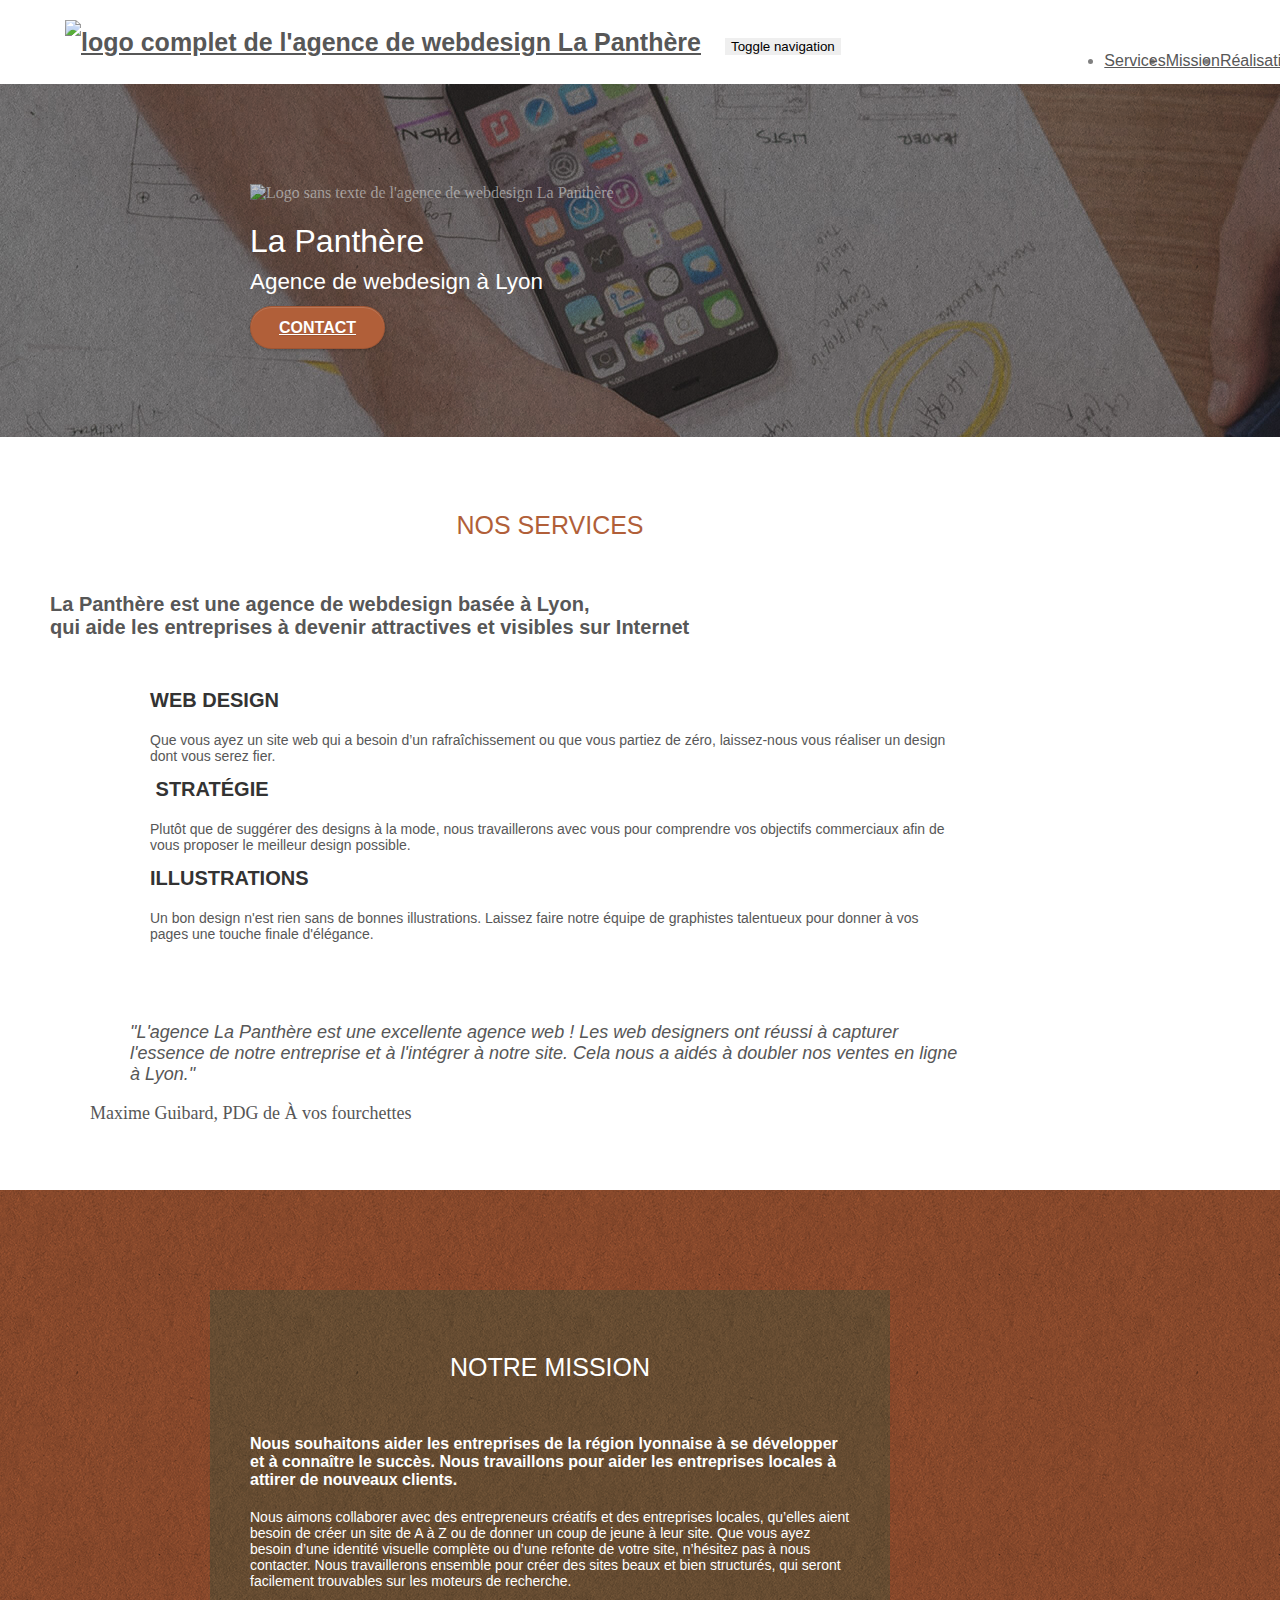
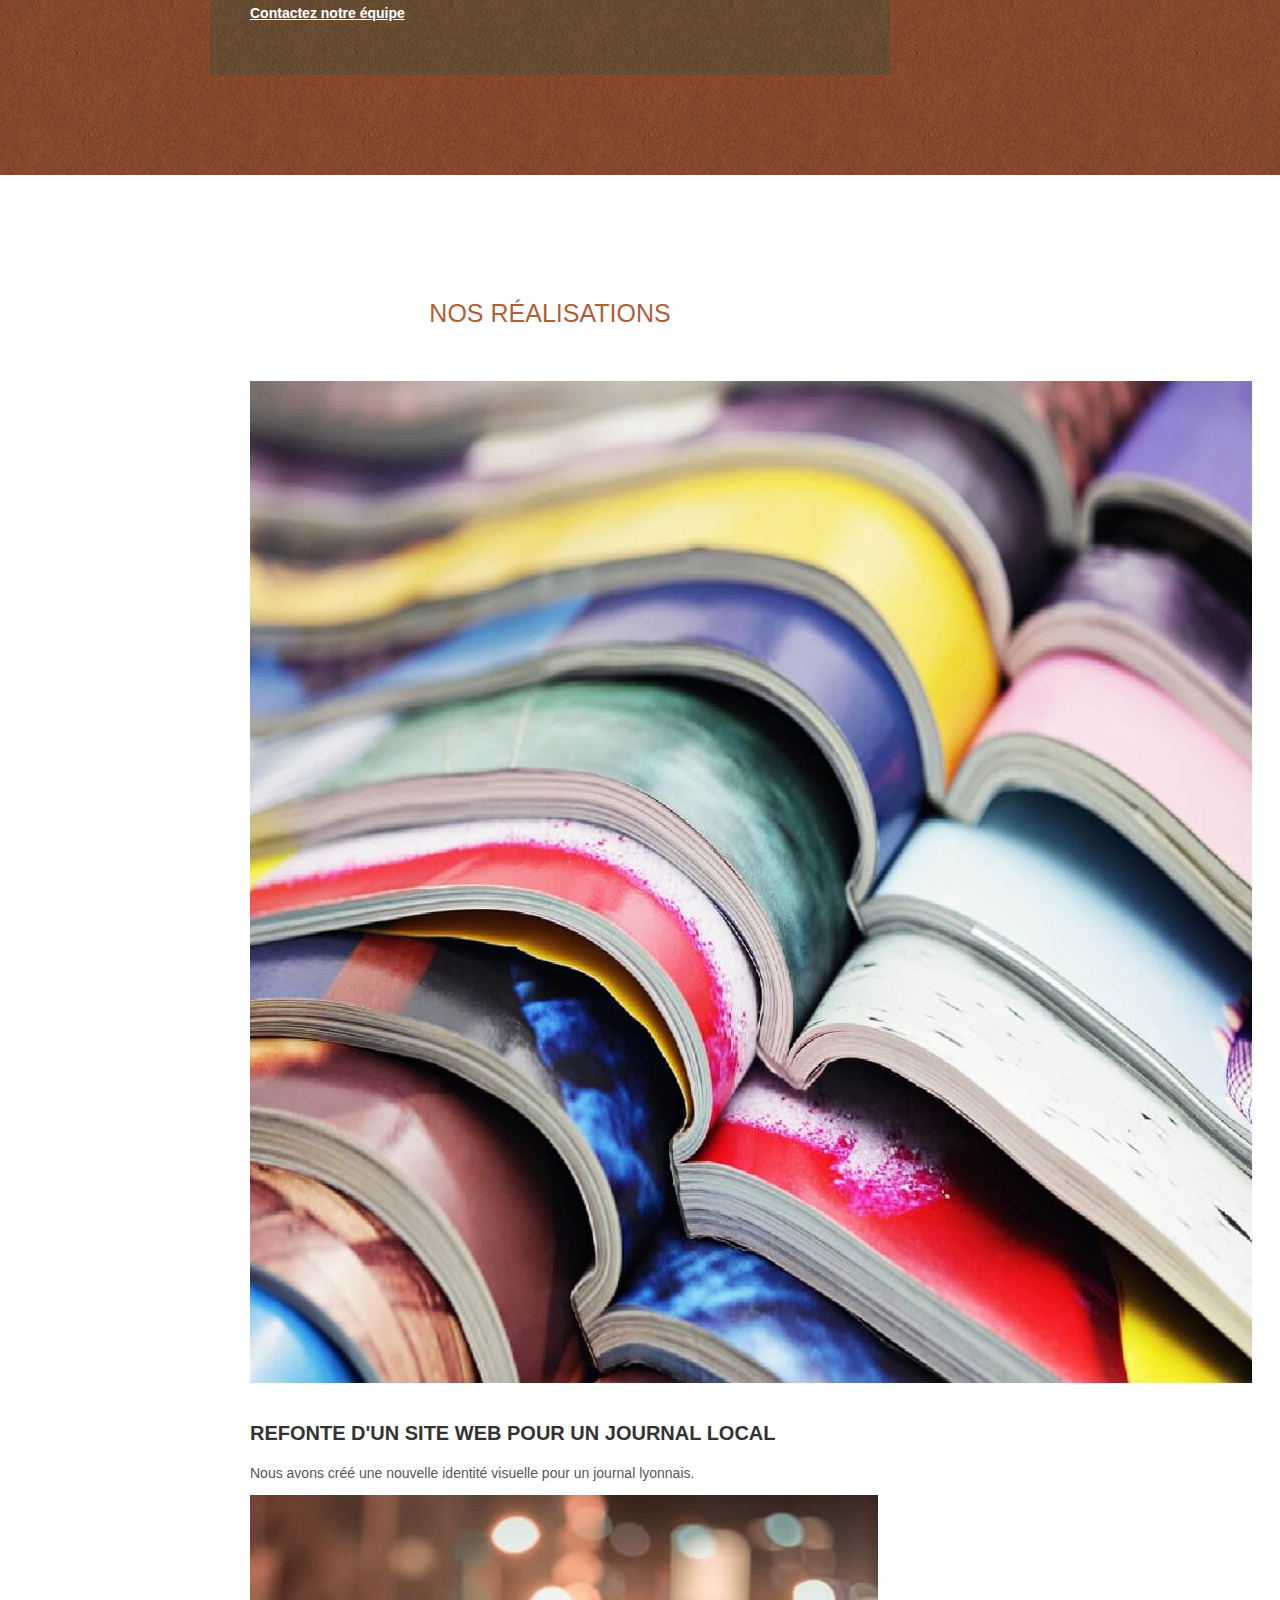
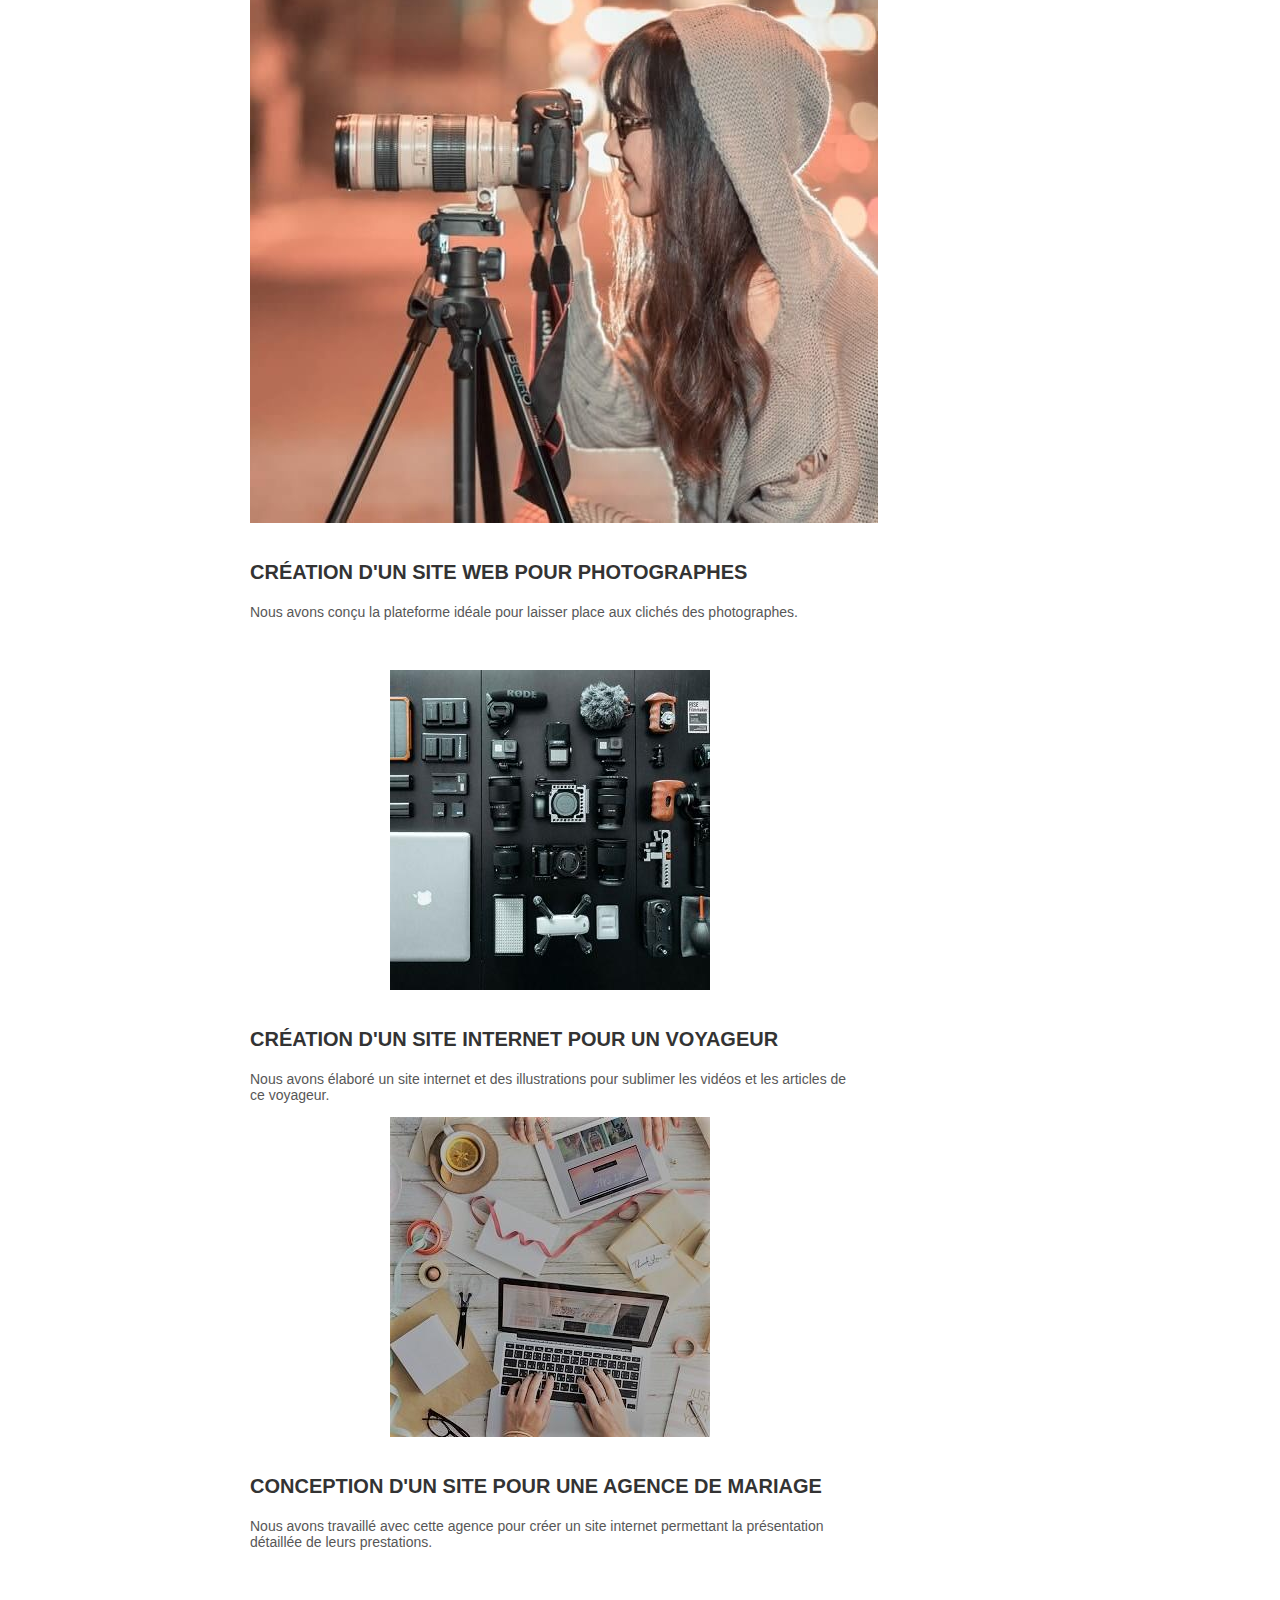
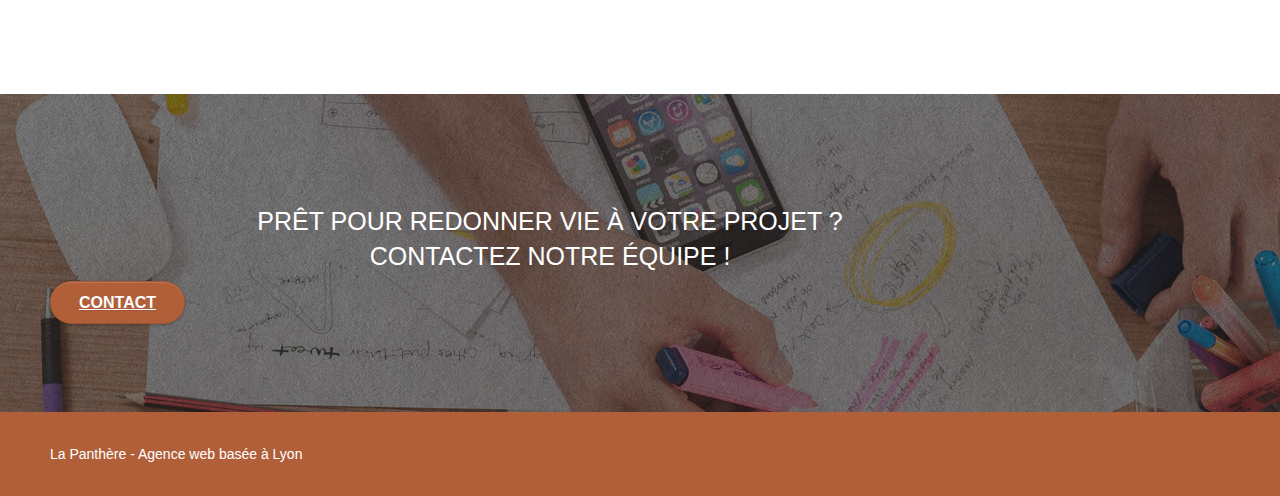
==== index.html @ 1a0bfda2 "Performances (img) + Accessibilité (nav, font-size, contraste, focus, form)" ====
<!doctype html>
<html lang="fr">
<head>
    <meta charset="utf-8">
    <meta name="description" content="La Panthère est une agence de webdesign basée à Lyon, qui aide les entreprises à devenir attractives et visibles sur Internet.">
    <meta name="viewport" content="width=device-width, initial-scale=1.0, viewport-fit=cover">
    <link rel="shortcut icon" type="image/png" href="favicon.jpg">
    
	<link rel="stylesheet" type="text/css" href="./css/bootstrap.css">
	<link rel="stylesheet" type="text/css" href="style.css">
	<link rel="stylesheet" type="text/css" href="./css/font-awesome.css">
	<link rel="stylesheet" type="text/css" href="./css/et-line.css">
	
    
	<script src="./js/jquery-2.1.0.js"></script>
	<script src="./js/bootstrap.js"></script>
	<script src="./js/blocs.js"></script>
	<script src="./js/jquery.touchSwipe.js" defer></script>
	<script src="./js/gmaps.js"></script>

    <title>La Panthère - Agence de webdesign à Lyon</title>

    
<!-- Analytics -->
 
<!-- Analytics END -->
    
</head>
<body>
<!-- Principal conteneur -->
<div class="page-container">
    
<!-- bloc-0 -->
<header class="header bloc bgc-white l-bloc" id="bloc-0" role="banner">
	<div class="container bloc-sm">
		<div class="navbar row">
			<div class="navbar-header">
				<a class="navbar-brand" href="index.html"><img src="img/agence-la-panthere-monochrome.svg" alt="logo complet de l'agence de webdesign La Panthère" height="40" /></a>
				<button id="nav-toggle" type="button" class="ui-navbar-toggle navbar-toggle" data-toggle="collapse" data-target=".navbar-1">
					<span class="sr-only">Toggle navigation</span><span class="icon-bar"></span><span class="icon-bar"></span><span class="icon-bar"></span>
				</button>
			</div>
			<nav class="collapse navbar-collapse navbar-1 special-dropdown-nav" role="navigation">
				<ul class="site-navigation nav navbar-nav">
					<li>
						<a href="#bloc-2-services">Services</a>
					</li>
					<li>
						<a href="#bloc-3-what-i-do">Mission</a>
					</li>
					<li>
						<a href="#bloc-4-portfolio">Réalisations</a>
					</li>
					<li>
						<a href="contact.html">Contact &gt;</a>
					</li>
				</ul>
			</nav>
		</div>
	</div>
</header>
<!-- bloc-0 END -->

<main class="main" role="main">

	<!-- bloc-1-presentation -->
	<section class="bloc bgc-dark-slate-blue bg-banniere d-bloc bg-t-edge bloc-bg-texture texture-paper b-parallax" id="bloc-1-hero" role="region">
		<div class="container bloc-lg">
			<div class="row tight-width-whitespace">
				<div class="col-sm-12">
					<img src="img/logo.png" class="center-block image-resize-mode" width="100" alt="Logo sans texte de l'agence de webdesign La Panthère" />
					<h1 class="text-center hero-bloc-text tc-white ">
						<span class="brand-name">La Panthère</span>
						<br>
						<span class="brand-description">Agence de webdesign à Lyon</span>
					</h1>
					<div class="text-center">
						<a href="contact.html" class="btn btn-lg btn-clean btn-rd cta-hero btn-atomic-tangerine" id="cta-hero">Contact</a>
					</div>
				</div>
			</div>
		</div>
	</section>
	<!-- bloc-1-presentation END -->
	
	<!-- bloc-2-services -->
	<section class="bloc bgc-white l-bloc" id="bloc-2-services" role="region">
		<div class="container bloc-md">
			<div class="row">
				<h2 class="home-h2">Nos services</h2>
				<p class="brand-services col-sm-12 text-center">
					La Panthère est une agence de webdesign basée à Lyon, <br>qui aide les entreprises à devenir attractives et visibles sur Internet
				</p>
			</div>
			<div class="row voffset-lg med-width-whitespace">
				<div class="col-sm-4">
					<div class="text-center">
						<span class="et-icon-browser sm-shadow icon-dark-slate-blue icons icon-lg"></span>
					</div>
					<h3 class="mg-md text-center">
						Web design
					</h3>
					<p class="text-center ">
						Que vous ayez un site web qui a besoin d&rsquo;un rafraîchissement ou que vous partiez de zéro, laissez-nous vous réaliser un design dont vous serez fier.
					</p>
				</div>
				<div class="col-sm-4">
					<div class="text-center">
						<span class="et-icon-presentation sm-shadow icon-dark-slate-blue icons icon-lg"></span>
					</div>
					<h3 class="mg-md text-center">
						&nbsp;Stratégie
					</h3>
					<p class="text-center ">
						Plutôt que de suggérer des designs à la mode, nous travaillerons avec vous pour comprendre vos objectifs commerciaux afin de vous proposer le meilleur design possible.<br>
					</p>
				</div>
				<div class="col-sm-4">
					<div class="text-center">
						<span class="et-icon-edit sm-shadow icon-dark-slate-blue icons icon-lg"></span>
					</div>
					<h3 class="mg-md text-center">
						Illustrations
					</h3>
					<p class="text-center ">
						Un bon design n'est rien sans de bonnes illustrations. Laissez faire notre équipe de graphistes talentueux pour donner à vos pages une touche finale d'élégance.
					</p>
				</div>
			</div>
			<div class="row voffset-lg voffset">
				<div class="col-xs-12 col-md-8 col-md-offset-2 text-center">
					<figure class="client-quote">
						<blockquote>
							<p class="text-left">"L'agence La Panthère est une excellente agence web ! Les web designers ont réussi à capturer l'essence de notre entreprise et à l'intégrer à notre site. Cela nous a aidés à doubler nos ventes en ligne à Lyon."</p>
						</blockquote>
						<figcaption class="text-right">Maxime Guibard, PDG de À vos fourchettes</figcaption>
					</figure>
				</div>
			</div>
		</div>
	</section>
	<!-- bloc-2-services END -->
	
	<!-- bloc-3-what-i-do -->
	<section class="bloc tc-white bgc-atomic-tangerine bg-presentation d-bloc bloc-bg-texture texture-paper b-parallax" id="bloc-3-what-i-do" role="region">
		<div class="container bloc-lg">
			<div class="row tight-width-whitespace black-background">
				<div class="col-sm-12">
					<h2 class="home-h2 home-h2--bg-dark">Notre mission</h2>
					<p class="mission-important mg-md text-center white">
						Nous souhaitons aider les entreprises de la région lyonnaise à se développer et à connaître le succès. Nous travaillons pour aider les entreprises locales à attirer de nouveaux clients.<br>
					</p>
					<p class="text-center white">
						Nous aimons collaborer avec des entrepreneurs créatifs et des entreprises locales, qu’elles aient besoin de créer un site de A à Z ou de donner un coup de jeune à leur site. Que vous ayez besoin d’une identité visuelle complète ou d’une refonte de votre site, n’hésitez pas à nous contacter. Nous travaillerons ensemble pour créer des sites beaux et bien structurés, qui seront facilement trouvables sur les moteurs de recherche. <br><br><a class="ltc-white bold-link" href="contact.html">Contactez notre équipe</a><br>
					</p>
				</div>
			</div>
		</div>
	</section>
	<!-- bloc-3-what-i-do END -->
	
	<!-- bloc-4-portfolio -->
	<section class="bloc bgc-white bg-lines-h2-bg bg-repeat l-bloc" id="bloc-4-portfolio" role="region">
		<div class="container bloc-lg">
			<div class="row">
				<h2 class="home-h2 col-sm-12 text-center">Nos réalisations
				</h2>
			</div>
			<div class="row tight-width-whitespace portfolio-row">
				<article class="col-sm-6">
					<a href="#" data-lightbox="img/1.jpg" data-gallery-id="gallery-1" data-caption="Refonte d'un site web pour un journal local" data-frame="snapshot-lb"><img src="img/1.jpg" alt="Refonte d'un site web pour un journal lyonnais" class="img-responsive portfolio-thumb" /></a>
					<h3 class="mg-md text-center">
						Refonte d'un site web pour un journal local
					</h3>
					<p class="text-center">
						Nous avons créé une nouvelle identité visuelle pour un journal lyonnais.
					</p>
				</article>
				<article class="col-sm-6">
					<a href="#" data-lightbox="img/2.jpg" data-gallery-id="gallery-1" data-caption="Création d'un site web pour photographes" data-frame="snapshot-lb"><img src="img/2.jpg" class="img-responsive portfolio-thumb" alt="Création d'un site web pour photographes" /></a>
					<h3 class="mg-md text-center">
						Création d'un site web pour photographes
					</h3>
					<p class="text-center">
						Nous avons conçu la plateforme idéale pour laisser place aux clichés des photographes.
					</p>
				</article>
			</div>
			<div class="row tight-width-whitespace portfolio-row">
				<article class="col-sm-6">
					<a href="#" data-lightbox="img/3.jpg" data-gallery-id="gallery-1" data-caption="Création d'un site internet pour un voyageur" data-frame="snapshot-lb"><img src="img/3.jpg" class="img-responsive portfolio-thumb" alt="Création d'un site internet pour un voyageur"/></a>
					<h3 class="mg-md text-center">
						Création d'un site internet pour un voyageur
					</h3>
					<p class="text-center">
						Nous avons élaboré un site internet et des illustrations pour sublimer les vidéos et les articles de ce voyageur.
					</p>
				</article>
				<article class="col-sm-6">
					<a href="#" data-lightbox="img/4.jpg" data-gallery-id="gallery-1" data-caption="Conception d'un site pour une agence de mariage" data-frame="snapshot-lb"><img src="img/4.jpg" class="img-responsive portfolio-thumb" alt="Conception d'un site pour une agence de mariage" /></a>
					<h3 class="mg-md text-center">
						Conception d'un site pour une agence de mariage
					</h3>
					<p class="text-center">
						Nous avons travaillé avec cette agence pour créer un site internet permettant la présentation détaillée de leurs prestations.
					</p>
				</article>
			</div>
		</div>
	</section>
	<!-- bloc-4-portfolio END -->
	
	<!-- bloc-5-cta -->
	<section class="bloc bgc-dark-slate-blue bg-banniere d-bloc bloc-bg-texture texture-paper" id="bloc-5-cta" role="region">
		<div class="container bloc-lg">
			<div class="row">
				<h2 class="home-h2 home-h2--bg-dark mg-md text-center">
					Prêt pour redonner vie à votre projet ?<br>Contactez notre équipe !
				</h2>
				<div class="col-sm-12 text-center">
					<a href="contact.html" class="btn btn-atomic-tangerine btn-clean btn-rd btn-lg cta-hero">Contact</a>
				</div>
			</div>
		</div>
	</section>
	<!-- bloc-5-cta END -->

</main>

<!-- ScrollToTop Button -->
<a class="bloc-button btn btn-d scrollToTop" onclick="scrollToTarget('1')"><span class="fa fa-chevron-up"></span></a>
<!-- ScrollToTop Button END-->

<!-- Footer - bloc-8 -->
<footer class="footer bloc bgc-atomic-tangerine d-bloc" id="bloc-8" role="contentinfo">
	<div class="container bloc-sm">
		<div class="row">
			<div class="col-sm-12">
				<p class="text-center white">
					La Panthère - Agence web basée à Lyon<br>
				</p>
				<div class="row row-no-gutters social">
					<div class="col-sm-3">
						<div class="text-center">
							<a class="social" href="index.html"><span class="fa fa-twitter icon-md"></span></a>
						</div>
					</div>
					<div class="col-sm-3">
						<div class="text-center">
							<a class="social" href="index.html"><span class="fa fa-facebook icon-md"></span></a>
						</div>
					</div>
					<div class="col-sm-3">
						<div class="text-center">
							<a class="social" href="index.html"><span class="fa fa-dribbble icon-md"></span></a>
						</div>
					</div>
					<div class="col-sm-3">
						<div class="text-center">
							<a class="social" href="index.html"><span class="fa fa-instagram icon-md"></span></a>
						</div>
					</div>
				</div>
			</div>
		</div>
	</div>
</footer>
<!-- Footer - bloc-8 END -->

</div>
<!-- Principal conteneur END -->
    

</body>
</html>
---- style.css ----
:root {
    --color-primary: #B15F39;
    --color-primary-lightest: #e7c7b8;
}

html {
    scroll-behavior: smooth;
}

body {
    margin: 0;
    padding: 0;
    background: #FFF;
    overflow-x: hidden;
    -webkit-font-smoothing: antialiased;
    -moz-osx-font-smoothing: grayscale;
}

h1,
h2,
h3,
h4,
h5,
h6,
p,
label,
.btn,
a {
    font-family: "helvetica";
    font-weight: 400;
    color: #575757!important;
    position: relative;
}

.h1 {
    font-size: 30px;
    font-family: "Open Sans";
    color: #333333!important;
    text-align: center;
}

.brand-name,
.brand-description {
    color: white;
}

.brand-description {
    font-size: 70%;
}

.brand-services {
    margin-bottom: 50px;
    font-size: 20px;
    font-weight: 700;
}

.contact-h1 {
    margin-bottom: 30px;
}

h2 {
    font-size: 25px;
    line-height: 1.4em;
}

.home-h2 {
    position: relative;
    margin-bottom: 50px;
    padding-left: 20px;
    padding-right: 20px;
    text-align: center;
    text-transform: uppercase;
    color: var(--color-primary) !important;
}

.home-h2--bg-dark {
    color: #ffffff !important;
}

h3 {
    font-size: 20px;
    text-transform: uppercase;
    font-weight: 700;
    color: #333333!important;
}

h4 {
    color: #333333!important;
}

p {
    font-size: 14px;
}

.client-quote blockquote {
    border-left-color: var(--color-primary);
    margin-bottom: 10px;
    font-style: italic;
}

.client-quote p,
.client-quote figcaption {
    font-size: 18px;
}

.client-quote figcaption {
    color: #575757;
}

.mission-important {
    font-weight: 700;
    font-size: 16px;
}

.contact-invite {
    font-size: 18px;
}

a,
button {
    transition: all .3s ease-in-out;
}

a:hover {
    text-decoration: none;
    cursor: pointer;
}

#page-loading-blocs-notifaction {
    position: fixed;
    top: 0;
    bottom: 0;
    width: 100%;
    z-index: 100000;
    background: #FFFFFF url("img/pageload-spinner.gif") no-repeat center center;
}

.bloc {
    width: 100%;
    clear: both;
    background: 50% 50% no-repeat;
    padding: 0 50px;
    -webkit-background-size: cover;
    -moz-background-size: cover;
    -o-background-size: cover;
    background-size: cover;
    position: relative;
}

.bloc .container {
    padding-left: 0;
    padding-right: 0;
}

.bloc-lg {
    padding: 100px 50px;
}

.bloc-md {
    padding: 50px;
}

.bloc-sm {
    padding: 20px 50px;
}

.bg-center,
.bg-l-edge,
.bg-r-edge,
.bg-t-edge,
.bg-b-edge,
.bg-tl-edge,
.bg-bl-edge,
.bg-tr-edge,
.bg-br-edge,
.bg-repeat {
    -webkit-background-size: auto!important;
    -moz-background-size: auto!important;
    -o-background-size: auto!important;
    background-size: auto!important;
}

.bg-repeat {
    background: repeat;
}

.bg-t-edge {
    background: top no-repeat;
}

.bloc-bg-texture::before {
    content: "";
    background-size: 2px 2px;
    position: absolute;
    top: 0;
    bottom: 0;
    left: 0;
    right: 0;
}

.texture-paper::before {
    background: url("img/texture-paper.png");
    background-size: 280px 280px;
}

.b-parallax {
    background-attachment: fixed;
}

.d-bloc {
    color: rgba(255, 255, 255, .7);
}

.d-bloc button:hover {
    color: rgba(255, 255, 255, .9);
}

.d-bloc .icon-round,
.d-bloc .icon-square,
.d-bloc .icon-rounded,
.d-bloc .icon-semi-rounded-a,
.d-bloc .icon-semi-rounded-b {
    border-color: rgba(255, 255, 255, .9);
}

.d-bloc .divider-h span {
    border-color: rgba(255, 255, 255, .2);
}

.d-bloc .a-btn,
.d-bloc .navbar a,
.d-bloc .navbar-brand,
.d-bloc a .icon-sm,
.d-bloc a .icon-md,
.d-bloc a .icon-lg,
.d-bloc a .icon-xl,
.d-bloc h1 a,
.d-bloc h2 a,
.d-bloc h3 a,
.d-bloc h4 a,
.d-bloc h5 a,
.d-bloc h6 a,
.d-bloc p a {
    color: rgba(255, 255, 255, .6);
}

.d-bloc .a-btn:hover,
.d-bloc .navbar a:hover,
.d-bloc .navbar-brand:hover,
.d-bloc a:hover .icon-sm,
.d-bloc a:hover .icon-md,
.d-bloc a:hover .icon-lg,
.d-bloc a:hover .icon-xl,
.d-bloc h1 a:hover,
.d-bloc h2 a:hover,
.d-bloc h3 a:hover,
.d-bloc h4 a:hover,
.d-bloc h5 a:hover,
.d-bloc h6 a:hover,
.d-bloc p a:hover {
    color: rgba(255, 255, 255, 1);
}

.d-bloc .navbar-toggle .icon-bar {
    background: rgba(255, 255, 255, 1);
}

.d-bloc .btn-wire,
.d-bloc .btn-wire:hover {
    color: rgba(255, 255, 255, 1);
    border-color: rgba(255, 255, 255, 1);
}

.d-bloc .panel {
    color: rgba(0, 0, 0, .5);
}

.d-bloc .panel button:hover {
    color: rgba(0, 0, 0, .7);
}

.d-bloc .panel icon {
    border-color: rgba(0, 0, 0, .7);
}

.d-bloc .panel .divider-h span {
    border-color: rgba(0, 0, 0, .1);
}

.d-bloc .panel .a-btn {
    color: rgba(0, 0, 0, .6);
}

.d-bloc .panel .a-btn:hover {
    color: rgba(0, 0, 0, 1);
}

.d-bloc .panel .btn-wire,
.d-bloc .panel .btn-wire:hover {
    color: rgba(0, 0, 0, .7);
    border-color: rgba(0, 0, 0, .3);
}

.d-bloc .panel,
.l-bloc {
    color: rgba(0, 0, 0, .5);
}

.d-bloc .panel button:hover,
.l-bloc button:hover {
    color: rgba(0, 0, 0, .7);
}

.l-bloc .icon-round,
.l-bloc .icon-square,
.l-bloc .icon-rounded,
.l-bloc .icon-semi-rounded-a,
.l-bloc .icon-semi-rounded-b {
    border-color: rgba(0, 0, 0, .7);
}

.d-bloc .panel .divider-h span,
.l-bloc .divider-h span {
    border-color: rgba(0, 0, 0, .1);
}

.d-bloc .panel .a-btn,
.l-bloc .a-btn,
.l-bloc .navbar a,
.l-bloc .navbar-brand,
.l-bloc a .icon-sm,
.l-bloc a .icon-md,
.l-bloc a .icon-lg,
.l-bloc a .icon-xl,
.l-bloc h1 a,
.l-bloc h2 a,
.l-bloc h3 a,
.l-bloc h4 a,
.l-bloc h5 a,
.l-bloc h6 a,
.l-bloc p a {
    color: rgba(0, 0, 0, .6);
}

.d-bloc .panel .a-btn:hover,
.l-bloc .a-btn:hover,
.l-bloc .navbar a:hover,
.l-bloc .navbar-brand:hover,
.l-bloc a:hover .icon-sm,
.l-bloc a:hover .icon-md,
.l-bloc a:hover .icon-lg,
.l-bloc a:hover .icon-xl,
.l-bloc h1 a:hover,
.l-bloc h2 a:hover,
.l-bloc h3 a:hover,
.l-bloc h4 a:hover,
.l-bloc h5 a:hover,
.l-bloc h6 a:hover,
.l-bloc p a:hover {
    color: rgba(0, 0, 0, 1);
}

.l-bloc .navbar-toggle .icon-bar {
    color: rgba(0, 0, 0, .6);
}

.d-bloc .panel .btn-wire,
.d-bloc .panel .btn-wire:hover,
.l-bloc .btn-wire,
.l-bloc .btn-wire:hover {
    color: rgba(0, 0, 0, .7);
    border-color: rgba(0, 0, 0, .3);
}

.voffset {
    margin-top: 30px;
}

.voffset-lg {
    margin-top: 80px;
}

.row-no-gutters {
    margin-right: 0;
    margin-left: 0;
}

.row.row-no-gutters > [class^="col-"],
.row.row-no-gutters > [class*=" col-"] {
    padding-right: 0;
    padding-left: 0;
}

#bloc-1-hero h1 {
    font-size: 32px;
}

/************************* NAVIGATION ************************/

.navbar {
    margin-bottom: 0;
    z-index: 1;
}

.navbar-brand {
    height: auto;
    padding: 3px 15px;
    font-size: 25px;
    font-weight: normal;
    font-weight: 600;
    line-height: 44px;
}

.navbar-brand img {
    max-height: 200px;
    margin: 0 5px 0 0;
    display: inline;
}

.navbar-brand img[src$=svg] {
    min-width: 100px;
}

.nav-center .navbar-brand img {
    margin: 0;
}

.navbar .nav {
    padding-top: 2px;
    margin-right: -16px;
    float: right;
    z-index: 1;
}

.nav > li {
    float: left;
    margin-top: 4px;
    font-size: 16px;
}

.navbar-nav .open .dropdown-menu > li > a {
    text-align: inherit;
}

.nav > li a:hover,
.nav > li a:focus {
    background: var(--color-primary-lightest);
}

.navbar-toggle {
    margin: 10px 10px 0 0;
    border: 0px;
}

.navbar-toggle:hover {
    background: transparent!important;
}

.navbar-toggle .icon-bar {
    background-color: rgba(0, 0, 0, .5);
    width: 26px;
}

.nav-invert .navbar .nav {
    float: left;
}

.nav-invert .navbar-header,
.nav-invert .navbar-brand {
    float: right;
    position: relative;
    z-index: 2;
}

@media (min-width: 768px) {
    .site-navigation {
        position: absolute;
        top: 50%;
        right: 20px;
        transform: translate(0, -50%);
        -webkit-transform: translateY(-50%);
    }
    .nav > li .dropdown-menu a,
    .nav > li .dropdown-menu a:hover {
        color: #484848;
    }
    .nav-invert .site-navigation {
        left: 0;
        right: 0;
    }
    .nav-center {
        text-align: center;
    }
    .nav-center .navbar-header {
        width: 100%;
    }
    .nav-center .navbar-header,
    .nav-center .navbar-brand,
    .nav-center .nav > li {
        float: none;
        display: inline-block;
    }
    .nav-center .site-navigation {
        position: relative;
        width: 100%;
        right: 0;
        margin-right: 0px;
        margin-top: 20px;
    }
    .nav-center.mini-nav .navbar-toggle {
        float: none;
        margin: 10px auto 0;
    }
}

.nav > li > .dropdown a {
    background: none!important;
    display: block;
    padding: 14px 15px;
}

nav .caret {
    margin: 0 5px;
}

.dropdown-menu .dropdown-menu {
    top: -8px;
    left: 100%;
}

.dropdown-menu .dropmenu-flow-right {
    top: 100%;
    left: 0;
    margin-left: -1px;
    border-top-left-radius: 0;
    border-top-right-radius: 0;
}

.dropdown-menu .dropdown span {
    border: 4px solid black;
    border-top-color: transparent;
    border-right-color: transparent;
    border-bottom-color: transparent;
    margin: 6px -5px 0 0!important;
    float: right;
}

/*-------------- (end NAVIGATION) -----------------*/

.mg-md {
    margin-top: 10px;
    margin-bottom: 20px;
}

.mg-lg {
    margin-top: 10px;
    margin-bottom: 40px;
}

.btn {
    margin: 0 5px 5px 0;
}

.btn.pull-right {
    margin: 0 0 5px 5px;
}

.btn-d,
.btn-d:hover,
.btn-d:focus {
    color: #FFF;
    background: rgba(0, 0, 0, .3);
}

button {
    outline: none!important;
}

.btn-rd {
    border-radius: 40px;
}

.btn-clean {
    border: 1px solid rgba(0, 0, 0, .08);
    border-bottom-color: rgba(0, 0, 0, .1);
    text-shadow: 0 1px 0 rgba(0, 0, 1, .1);
    box-shadow: 0 1px 3px rgba(0, 0, 1, .25), inset 0 1px 0 0 rgba(255, 255, 255, .15);
}

.icon-md {
    font-size: 30px!important;
}

.icon-lg {
    font-size: 60px!important;
}

.sm-shadow {
    text-shadow: 0 1px 2px rgba(0, 0, 0, .3);
}

.panel-sq,
.panel-sq .panel-heading,
.panel-sq .panel-footer {
    border-radius: 0;
}

.panel-rd {
    border-radius: 30px;
}

.panel-rd .panel-heading {
    border-radius: 29px 29px 0 0;
}

.panel-rd .panel-footer {
    border-radius: 0 0 29px 29px;
}

.form-control {
    border-color: rgba(0, 0, 0, .1);
    box-shadow: none;
}

/*********************** SCROLL TO TOP ************************/

.scrollToTop {
    width: 40px;
    height: 40px;
    position: fixed;
    bottom: 20px;
    right: 20px;
    opacity: 0;
    z-index: 500;
    transition: all .3s ease-in-out;
}

.scrollToTop span {
    margin-top: 6px;
}

.showScrollTop {
    font-size: 14px;
    opacity: 1;
}

/*************************** LIGHTBOX ************************/

a[data-lightbox] {
    position: relative;
    display: block;
    text-align: center;
}

a[data-lightbox]:hover::before {
    content: "+";
    font-family: "HelveticaNeue-Light", "Helvetica Neue Light", "Helvetica Neue", Helvetica, Arial;
    font-size: 32px;
    width: 50px;
    height: 50px;
    margin-left: -25px;
    border-radius: 50%;
    background: rgba(0, 0, 0, .6);
    color: #FFF;
    font-weight: 100;
    z-index: 1;
    position: absolute;
    top: 50%;
    transform: translateY(-50%);
    -webkit-transform: translateY(-50%);
}

a[data-lightbox]:hover img {
    opacity: 0.6;
    -webkit-animation-fill-mode: none;
    animation-fill-mode: none;
}

#lightbox-modal {
    display: flex;
    align-items: center;
}

#lightbox-modal .modal-dialog {
    width: 90%;
    max-width: 900px;
    margin: 0 auto 0;
}

#lightbox-modal .modal-dialog img {
    max-height: 90vh;
    margin: 0 auto;
}

.lightbox-caption {
    padding: 20px;
    color: #FFF;
    background: rgba(0, 0, 0, .5);
    position: absolute;
    left: 15px;
    right: 15px;
    bottom: 5px;
}

.close-lightbox {
    color: #FFF;
    font-size: 30px;
    position: absolute;
    top: 20px;
    right: 20px;
    z-index: 20;
    background: rgba(0, 0, 0, .5);
    border: none;
    line-height: 30px;
    padding: 0 9px 5px;
    opacity: 0.3;
}

.close-lightbox:hover,
.next-lightbox:hover,
.prev-lightbox:hover {
    opacity: 1.0;
    color: #FFF;
}

.next-lightbox,
.prev-lightbox {
    font-size: 20px;
    color: rgba(255, 255, 255, .9);
    background: rgba(0, 0, 0, .5);
    transition: all .2s ease-in-out;
    position: absolute;
    top: 45%;
    z-index: 1;
    opacity: 0.4;
}

.next-lightbox {
    padding: 6px 8px 1px 13px;
    right: 25px;
}

.prev-lightbox {
    padding: 6px 13px 1px 10px;
    left: 25px;
}

.snapshot-lb .modal-body {
    padding-bottom: 45px;
}

.snapshot-lb .lightbox-caption {
    padding: 0;
    color: rgba(0, 0, 0, .5);
    background: none;
}

/*------------- end LIGHTBOX ----------------*/

.container {
    max-width: 1000px;
}

.hero-bloc-text {
    font-size: 38px;
}

.hero-bloc-text-sub {
    font-size: 36px;
}

.statement-bloc-text {
    line-height: 26px;
    font-style: italic;
    font-size: 20px;
    text-align: center;
    font-weight: lighter;
    max-width: 520px;
    margin: auto auto auto auto;
}

.tight-width-whitespace {
    max-width: 600px;
    margin: auto auto auto auto;
}

.cta-hero {
    margin-top: 22px;
    color: #FFFFFF!important;
    text-transform: uppercase;
    padding: 12px 28px 12px 28px;
    font-size: 16px;
    font-weight: 700;
}

.social {
    max-width: 400px;
    margin: auto auto auto auto;
}

.med-width-whitespace {
    max-width: 800px;
    margin: auto auto auto auto;
    box-shadow: 0px 0px 0px #000000;
}

.icons {
    margin-bottom: 14px;
    margin-top: 24px;
}

.white {
    color: #FFFFFF!important;
}

.portfolio-thumb {
    margin-bottom: 24px;
}

.portfolio-row {
    margin-bottom: 44px;
    margin-top: 50px;
}

.avatar {
    box-shadow: 0px 4px 9px rgba(0, 0, 0, 0.3);
}

.black-background {
    background-color: rgba(116, 103, 69, 0.7);
    padding: 40px 40px 40px 40px;
}

.bold-link {
    font-weight: 900;
    text-decoration: underline!important;
}

.bgc-white {
    background-color: #FFFFFF;
}

.bgc-dark-slate-blue {
    background-color: #364577;
}

.bgc-atomic-tangerine {
    background-color: var(--color-primary);
}

.tc-white {
    color: var(--color-primary)!important;
}

.btn-atomic-tangerine {
    background: var(--color-primary);
    color: #FFFFFF!important;
}

.btn-atomic-tangerine:hover {
    background: #c27956!important;
    color: #FFFFFF!important;
}

.ltc-white {
    color: #FFFFFF!important;
}

.ltc-white:hover {
    color: #cccccc!important;
}

.ltc-atomic-tangerine {
    color: var(--color-primary)!important;
}

.ltc-atomic-tangerine:hover {
    color: #c27956!important;
}

.icon-dark-slate-blue {
    color: #364577!important;
    border-color: #364577!important;
}

.bg-dots-bg {
    background-image: url("img/dots-bg.png");
}

.bg-lines-h2-bg {
    background-image: url("img/lines-h2-bg.png");
}

.bg-banniere {
    background-image: url("img/agence-la-panthere.jpg");
}

.bg-presentation {
    background-image: url("img/image-de-presentation.jpg");
}

@media (max-width: 1024px) {
    .bloc {
        padding-left: 20px;
        padding-right: 20px;
    }
    .bloc.full-width-bloc,
    .bloc-tile-2.full-width-bloc .container,
    .bloc-tile-3.full-width-bloc .container,
    .bloc-tile-4.full-width-bloc .container {
        padding-left: 0;
        padding-right: 0;
    }
}

@media (max-width: 992px) and (min-width: 768px) {
    .navbar .nav {
        max-width: 80%
    }
    .nav-center.navbar .nav {
        max-width: 100%
    }
}

@media only screen and (min-device-width: 768px) and (max-device-width: 1024px) and (orientation: landscape) {
    .b-parallax {
        background-attachment: scroll;
    }
}

@media only screen and (min-device-width: 1024px) and (max-device-width: 1366px) and (-webkit-min-device-pixel-ratio: 1.5) {
    .b-parallax {
        background-attachment: scroll;
    }
}

@media (max-width: 991px) {
    .container {
        width: 100%;
    }
    .b-parallax {
        background-attachment: scroll;
    }
    .page-container,
    #hero-bloc {
        overflow-x: hidden;
        position: relative;
    }
    .bloc {
        padding-left: constant(safe-area-inset-left);
        padding-right: constant(safe-area-inset-right);
    }
    .bloc-group,
    .bloc-group .bloc {
        display: block;
        width: 100%;
    }
    .bloc-fill-screen .fill-bloc-top-edge,
    .bloc-fill-screen .fill-bloc-bottom-edge {
        padding: 0 20px;
        padding-left: constant(safe-area-inset-left);
        padding-right: constant(safe-area-inset-right);
    }
}

@media (max-width: 767px) {
    .page-container {
        overflow-x: hidden;
        position: relative;
    }
    h1,
    h2,
    h3,
    h4,
    h5,
    h6,
    p,
    #disqus_thread {
        padding-left: 10px!important;
        padding-right: 10px!important;
    }
    .b-parallax {
        background-attachment: scroll;
    }
    .navbar .nav {
        padding-top: 0;
        border-top: 1px solid rgba(0, 0, 0, .2);
        float: none!important;
    }
    .navbar.row {
        margin-left: 0;
        margin-right: 0;
    }
    .site-navigation {
        position: inherit;
        transform: none;
        -webkit-transform: none;
        -ms-transform: none;
    }
    .nav > li {
        margin-top: 0;
        border-bottom: 1px solid rgba(0, 0, 0, .1);
        background: rgba(0, 0, 0, .05);
        text-align: left;
        padding-left: 15px;
        width: 100%;
    }
    .nav > li:hover {
        background: rgba(0, 0, 0, .08);
    }
    .dropdown .dropdown a .caret {
        float: none;
        margin: 5px 0 0 10px!important;
        border: 4px solid black;
        border-bottom-color: transparent;
        border-right-color: transparent;
        border-left-color: transparent;
    }
    #hero-bloc .navbar .nav {
        background: rgba(0, 0, 0, .8);
    }
    #hero-bloc .navbar .nav a {
        color: rgba(255, 255, 255, .6);
    }
    .hero {
        padding: 50px 0;
    }
    .hero-nav {
        left: -1px;
        right: -1px;
    }
    .navbar-collapse {
        padding: 0;
        overflow-x: hidden;
        -webkit-box-shadow: none;
        box-shadow: none;
    }
    .navbar-brand img {
        max-height: 40px;
        width: auto;
    }
    .nav-invert .navbar-header {
        float: none;
        width: 100%;
    }
    .nav-invert .navbar-toggle {
        float: left;
        margin-left: 10px;
    }
    .bloc {
        padding-left: 0;
        padding-right: 0;
    }
    .bloc-xxl,
    .bloc-xl,
    .bloc-lg {
        padding: 40px 0;
    }
    .bloc-sm,
    .bloc-md {
        padding-left: 0;
        padding-right: 0;
    }
    .bloc-tile-2 .container,
    .bloc-tile-3 .container,
    .bloc-tile-4 .container,
    .bloc-fill-screen .fill-bloc-top-edge,
    .bloc-fill-screen .fill-bloc-bottom-edge {
        padding-left: 0;
        padding-right: 0;
    }
    .a-block {
        padding: 0 10px;
    }
    .btn-dwn {
        display: none;
    }
    .voffset {
        margin-top: 5px;
    }
    .voffset-md {
        margin-top: 20px;
    }
    .voffset-lg {
        margin-top: 30px;
    }
    form {
        padding: 5px;
    }
    .close-lightbox {
        display: inline-block;
    }
    .blocsapp-device-iphone5 {
        background-size: 216px 425px;
        padding-top: 60px;
        width: 216px;
        height: 425px;
    }
    .blocsapp-device-iphone5 img {
        width: 180px;
        height: 320px;
    }
}

@media (max-width: 400px) {
    .bloc {
        padding-left: 0;
        padding-right: 0;
    }
}

@media (max-width: 767px) {
    .bloc-mob-center-text {
        text-align: center;
    }
}
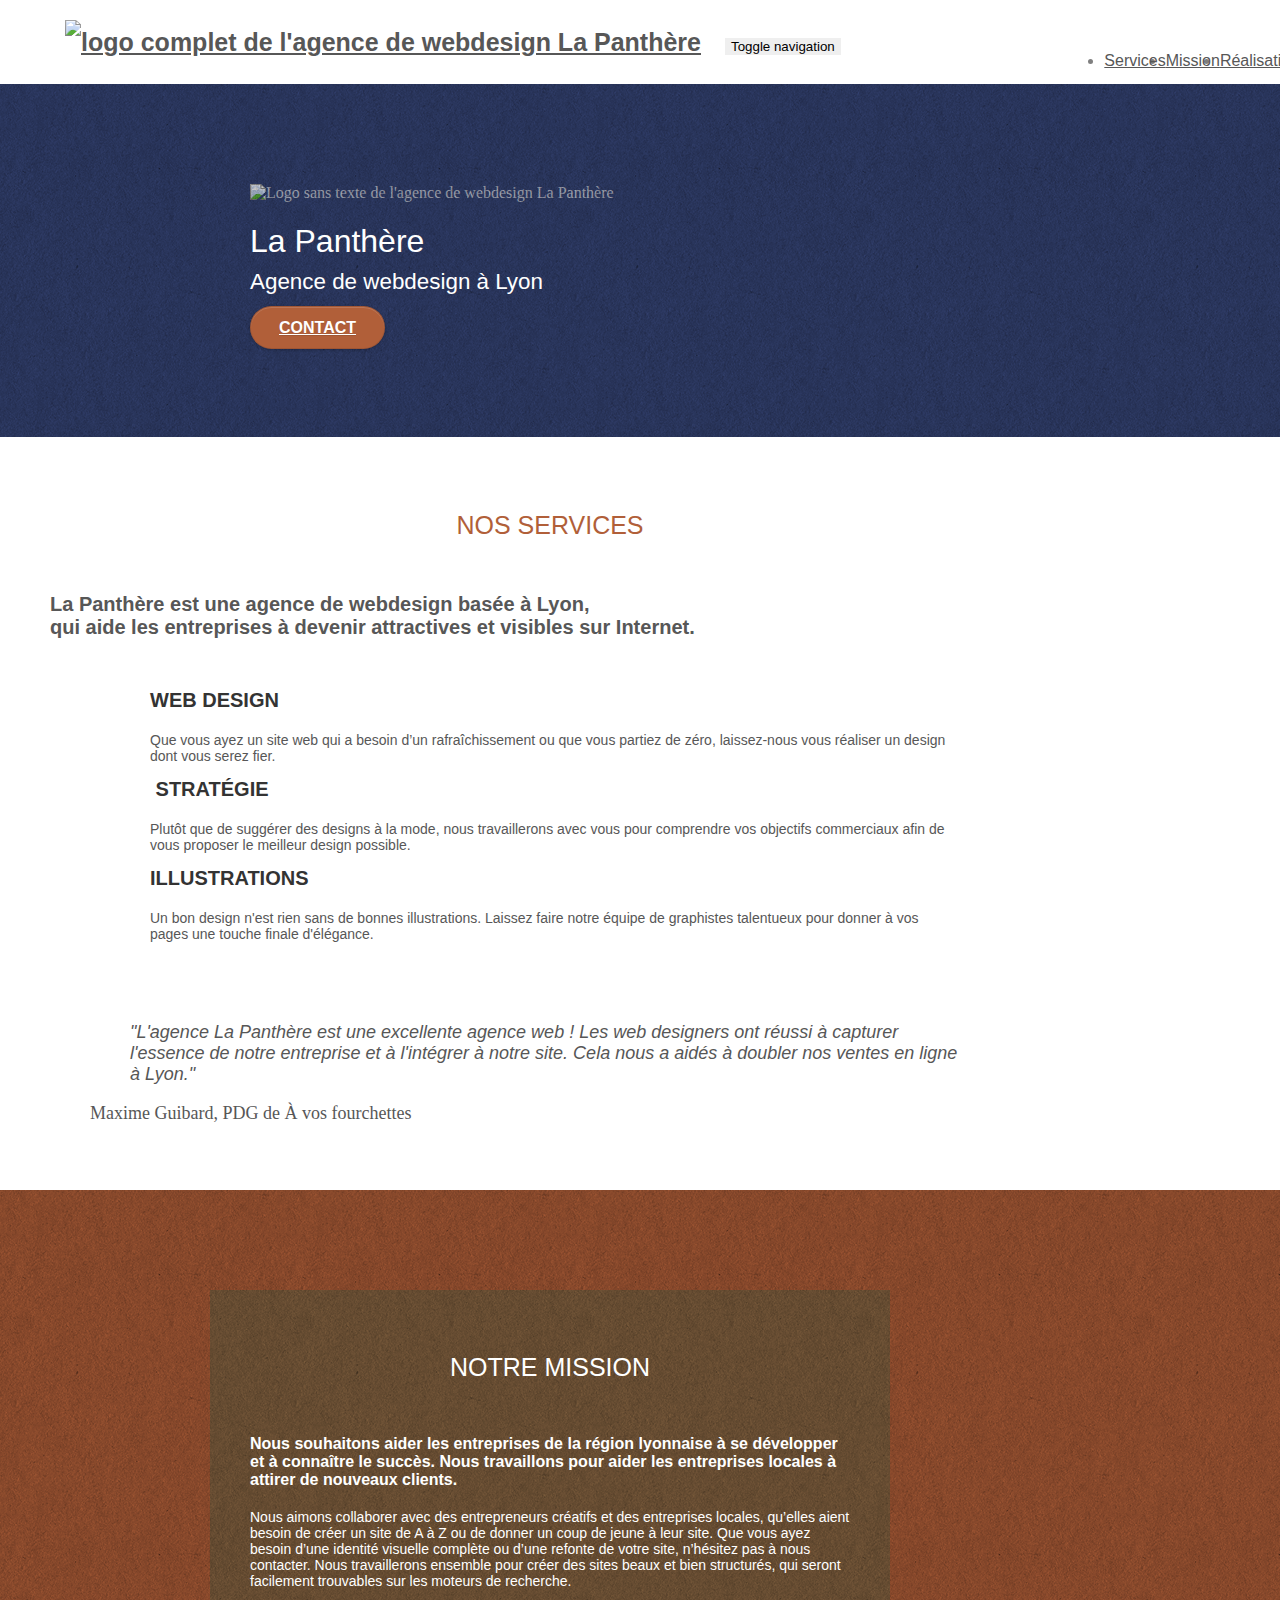
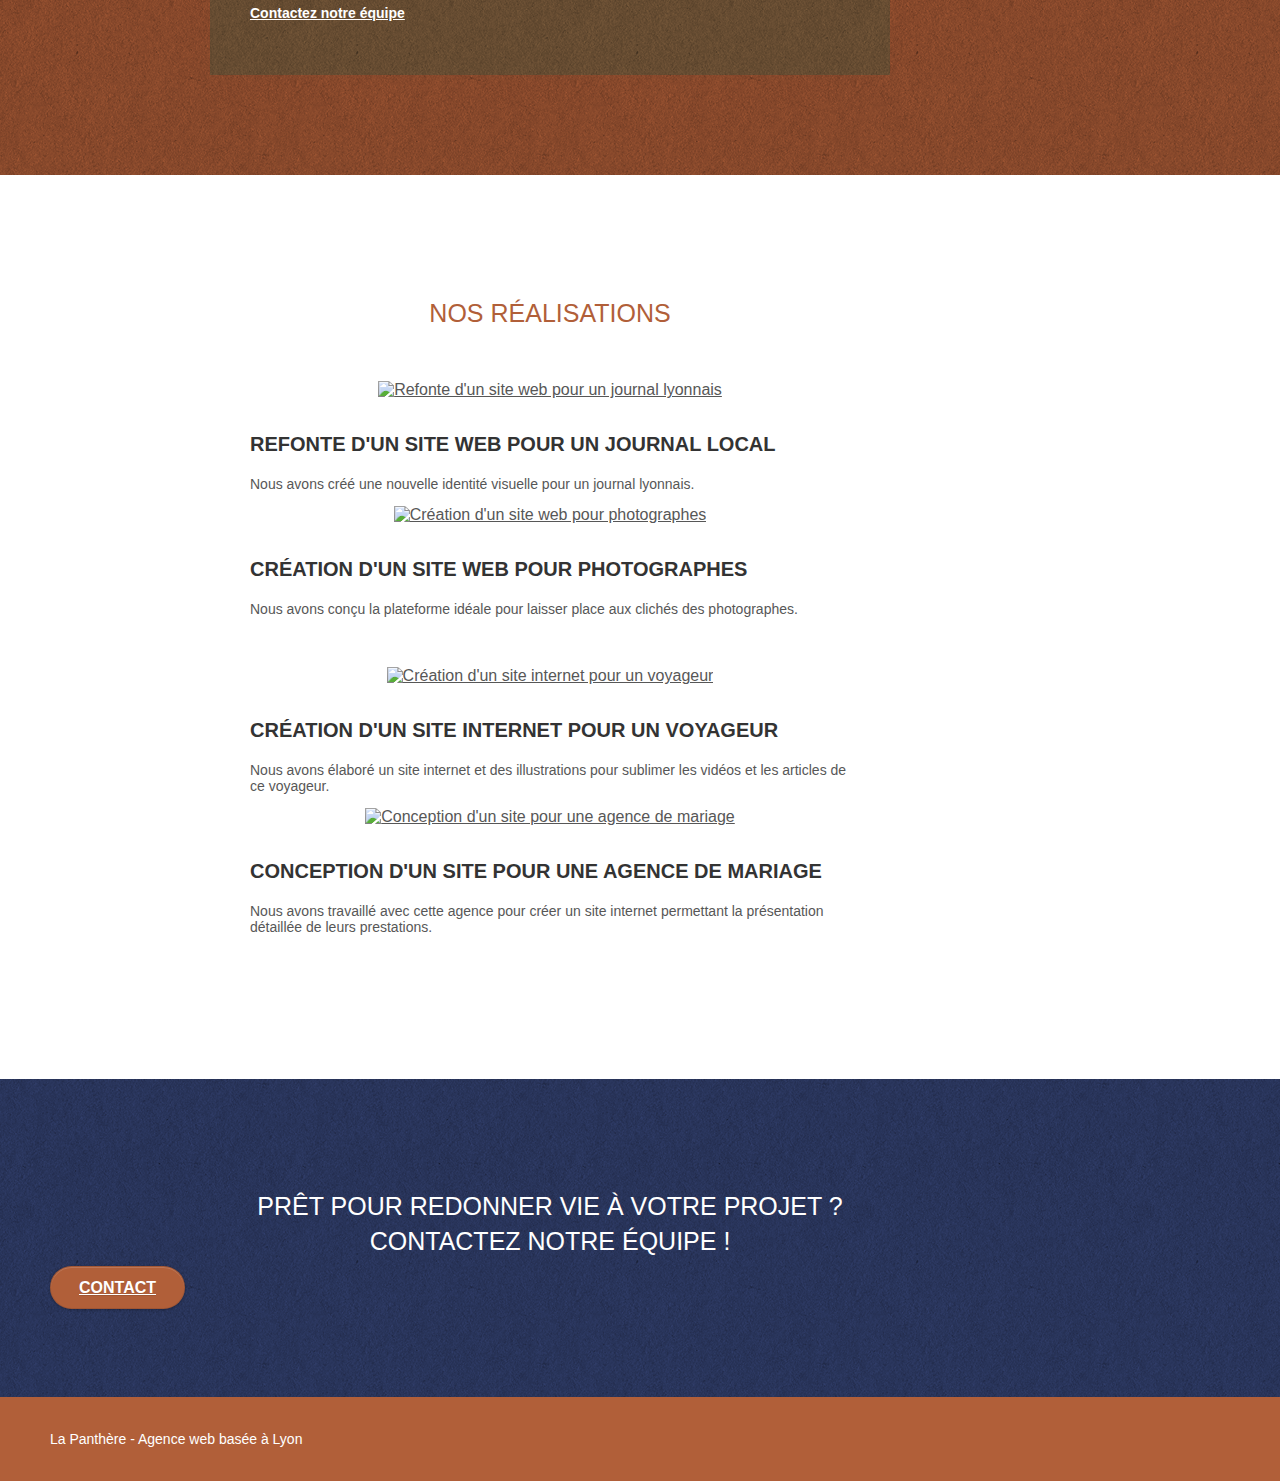
==== commit 5815d782: "aria-label sur les <a> + async sur les <script>" ====
--- a/index.html
+++ b/index.html
@@ -6,17 +6,16 @@
     <meta name="viewport" content="width=device-width, initial-scale=1.0, viewport-fit=cover">
     <link rel="shortcut icon" type="image/png" href="favicon.jpg">
     
-	<link rel="stylesheet" type="text/css" href="./css/bootstrap.css">
-	<link rel="stylesheet" type="text/css" href="style.css">
-	<link rel="stylesheet" type="text/css" href="./css/font-awesome.css">
-	<link rel="stylesheet" type="text/css" href="./css/et-line.css">
-	
-    
-	<script src="./js/jquery-2.1.0.js"></script>
-	<script src="./js/bootstrap.js"></script>
-	<script src="./js/blocs.js"></script>
-	<script src="./js/jquery.touchSwipe.js" defer></script>
-	<script src="./js/gmaps.js"></script>
+	<link rel="stylesheet" type="text/css" href="./css/bootstrap.min.css">
+	<link rel="stylesheet" type="text/css" href="style.min.css">
+	<link rel="stylesheet" type="text/css" href="./css/font-awesome.min.css">
+	<link rel="stylesheet" type="text/css" href="./css/et-line.min.css">
+	
+	<script async src="./js/jquery-2.1.0.min.js"></script>
+	<script async src="./js/bootstrap.min.js"></script>
+	<script async src="./js/blocs.min.js"></script>
+	<script async src="./js/jquery.touchSwipe.min.js" defer></script>
+	<script async src="./js/gmaps.min.js"></script>
 
     <title>La Panthère - Agence de webdesign à Lyon</title>
 
@@ -31,28 +30,28 @@
 <div class="page-container">
     
 <!-- bloc-0 -->
-<header class="header bloc bgc-white l-bloc" id="bloc-0" role="banner">
+<header class="header bloc bgc-white l-bloc" id="bloc-0">
 	<div class="container bloc-sm">
 		<div class="navbar row">
 			<div class="navbar-header">
-				<a class="navbar-brand" href="index.html"><img src="img/agence-la-panthere-monochrome.svg" alt="logo complet de l'agence de webdesign La Panthère" height="40" /></a>
+				<a class="navbar-brand" href="index.html" aria-label="Recharger la page d'accueil"><img src="img/agence-la-panthere-monochrome.svg" alt="logo complet de l'agence de webdesign La Panthère" height="40"></a>
 				<button id="nav-toggle" type="button" class="ui-navbar-toggle navbar-toggle" data-toggle="collapse" data-target=".navbar-1">
 					<span class="sr-only">Toggle navigation</span><span class="icon-bar"></span><span class="icon-bar"></span><span class="icon-bar"></span>
 				</button>
 			</div>
-			<nav class="collapse navbar-collapse navbar-1 special-dropdown-nav" role="navigation">
+			<nav class="collapse navbar-collapse navbar-1 special-dropdown-nav">
 				<ul class="site-navigation nav navbar-nav">
 					<li>
-						<a href="#bloc-2-services">Services</a>
-					</li>
-					<li>
-						<a href="#bloc-3-what-i-do">Mission</a>
-					</li>
-					<li>
-						<a href="#bloc-4-portfolio">Réalisations</a>
-					</li>
-					<li>
-						<a href="contact.html">Contact &gt;</a>
+						<a href="#services" aria-label="Aller à la section 'Nos services'">Services</a>
+					</li>
+					<li>
+						<a href="#mission" aria-label="Aller à la section 'Notre mission'">Mission</a>
+					</li>
+					<li>
+						<a href="#realisations" aria-label="Aller à la section 'Nos réalisations'">Réalisations</a>
+					</li>
+					<li>
+						<a href="contact.html" aria-label="Aller à la page Contact">Contact &gt;</a>
 					</li>
 				</ul>
 			</nav>
@@ -61,21 +60,21 @@
 </header>
 <!-- bloc-0 END -->
 
-<main class="main" role="main">
+<main class="main">
 
 	<!-- bloc-1-presentation -->
-	<section class="bloc bgc-dark-slate-blue bg-banniere d-bloc bg-t-edge bloc-bg-texture texture-paper b-parallax" id="bloc-1-hero" role="region">
+	<section class="bloc bgc-dark-slate-blue bg-banniere d-bloc bg-t-edge bloc-bg-texture texture-paper b-parallax" id="bloc-1-hero">
 		<div class="container bloc-lg">
 			<div class="row tight-width-whitespace">
 				<div class="col-sm-12">
-					<img src="img/logo.png" class="center-block image-resize-mode" width="100" alt="Logo sans texte de l'agence de webdesign La Panthère" />
+					<img src="img/logo.png" class="center-block image-resize-mode" alt="Logo sans texte de l'agence de webdesign La Panthère">
 					<h1 class="text-center hero-bloc-text tc-white ">
 						<span class="brand-name">La Panthère</span>
 						<br>
 						<span class="brand-description">Agence de webdesign à Lyon</span>
 					</h1>
 					<div class="text-center">
-						<a href="contact.html" class="btn btn-lg btn-clean btn-rd cta-hero btn-atomic-tangerine" id="cta-hero">Contact</a>
+						<a href="contact.html" class="btn btn-lg btn-clean btn-rd cta-hero btn-atomic-tangerine" id="cta-hero" aria-label="Aller à la page Contact">Contact</a>
 					</div>
 				</div>
 			</div>
@@ -84,12 +83,12 @@
 	<!-- bloc-1-presentation END -->
 	
 	<!-- bloc-2-services -->
-	<section class="bloc bgc-white l-bloc" id="bloc-2-services" role="region">
+	<section class="bloc bgc-white l-bloc" id="bloc-2-services">
 		<div class="container bloc-md">
 			<div class="row">
-				<h2 class="home-h2">Nos services</h2>
+				<h2 id="services" class="home-h2">Nos services</h2>
 				<p class="brand-services col-sm-12 text-center">
-					La Panthère est une agence de webdesign basée à Lyon, <br>qui aide les entreprises à devenir attractives et visibles sur Internet
+					La Panthère est une agence de webdesign basée à Lyon, <br>qui aide les entreprises à devenir attractives et visibles sur Internet.
 				</p>
 			</div>
 			<div class="row voffset-lg med-width-whitespace">
@@ -142,16 +141,18 @@
 	<!-- bloc-2-services END -->
 	
 	<!-- bloc-3-what-i-do -->
-	<section class="bloc tc-white bgc-atomic-tangerine bg-presentation d-bloc bloc-bg-texture texture-paper b-parallax" id="bloc-3-what-i-do" role="region">
+	<section class="bloc tc-white bgc-atomic-tangerine bg-presentation d-bloc bloc-bg-texture texture-paper b-parallax" id="bloc-3-what-i-do">
 		<div class="container bloc-lg">
 			<div class="row tight-width-whitespace black-background">
 				<div class="col-sm-12">
-					<h2 class="home-h2 home-h2--bg-dark">Notre mission</h2>
+					<h2 id="mission" class="home-h2 home-h2--bg-dark">Notre mission</h2>
 					<p class="mission-important mg-md text-center white">
 						Nous souhaitons aider les entreprises de la région lyonnaise à se développer et à connaître le succès. Nous travaillons pour aider les entreprises locales à attirer de nouveaux clients.<br>
 					</p>
 					<p class="text-center white">
-						Nous aimons collaborer avec des entrepreneurs créatifs et des entreprises locales, qu’elles aient besoin de créer un site de A à Z ou de donner un coup de jeune à leur site. Que vous ayez besoin d’une identité visuelle complète ou d’une refonte de votre site, n’hésitez pas à nous contacter. Nous travaillerons ensemble pour créer des sites beaux et bien structurés, qui seront facilement trouvables sur les moteurs de recherche. <br><br><a class="ltc-white bold-link" href="contact.html">Contactez notre équipe</a><br>
+						Nous aimons collaborer avec des entrepreneurs créatifs et des entreprises locales, qu’elles aient besoin de créer un site de A à Z ou de donner un coup de jeune à leur site. Que vous ayez besoin d’une identité visuelle complète ou d’une refonte de votre site, n’hésitez pas à nous contacter. Nous travaillerons ensemble pour créer des sites beaux et bien structurés, qui seront facilement trouvables sur les moteurs de recherche. 
+						<br><br>
+						<a class="ltc-white bold-link" href="contact.html" aria-label="Aller à la page Contact">Contactez notre équipe</a><br>
 					</p>
 				</div>
 			</div>
@@ -160,15 +161,17 @@
 	<!-- bloc-3-what-i-do END -->
 	
 	<!-- bloc-4-portfolio -->
-	<section class="bloc bgc-white bg-lines-h2-bg bg-repeat l-bloc" id="bloc-4-portfolio" role="region">
+	<section class="portfolio bloc bgc-white bg-lines-h2-bg bg-repeat l-bloc" id="bloc-4-portfolio">
 		<div class="container bloc-lg">
 			<div class="row">
-				<h2 class="home-h2 col-sm-12 text-center">Nos réalisations
+				<h2 id="realisations" class="home-h2 col-sm-12 text-center">Nos réalisations
 				</h2>
 			</div>
 			<div class="row tight-width-whitespace portfolio-row">
-				<article class="col-sm-6">
-					<a href="#" data-lightbox="img/1.jpg" data-gallery-id="gallery-1" data-caption="Refonte d'un site web pour un journal local" data-frame="snapshot-lb"><img src="img/1.jpg" alt="Refonte d'un site web pour un journal lyonnais" class="img-responsive portfolio-thumb" /></a>
+				<article class="portfolio__card col-sm-6">
+					<a href="#" data-lightbox="img/1-refonte-site-journal-local_lightbox.webp" data-gallery-id="gallery-1" data-caption="Refonte d'un site web pour un journal local" data-frame="snapshot-lb" aria-label="Afficher l'image">
+						<img src="img/1-refonte-site-journal-local.webp" alt="Refonte d'un site web pour un journal lyonnais" class="img-responsive portfolio-thumb">
+					</a>
 					<h3 class="mg-md text-center">
 						Refonte d'un site web pour un journal local
 					</h3>
@@ -176,8 +179,10 @@
 						Nous avons créé une nouvelle identité visuelle pour un journal lyonnais.
 					</p>
 				</article>
-				<article class="col-sm-6">
-					<a href="#" data-lightbox="img/2.jpg" data-gallery-id="gallery-1" data-caption="Création d'un site web pour photographes" data-frame="snapshot-lb"><img src="img/2.jpg" class="img-responsive portfolio-thumb" alt="Création d'un site web pour photographes" /></a>
+				<article class="portfolio__card col-sm-6">
+					<a href="#" data-lightbox="img/2-creation-site-photographe_lightbox.webp" data-gallery-id="gallery-1" data-caption="Création d'un site web pour photographes" data-frame="snapshot-lb"  aria-label="Afficher l'image">
+						<img src="img/2-creation-site-photographe.webp" class="img-responsive portfolio-thumb" alt="Création d'un site web pour photographes">
+					</a>
 					<h3 class="mg-md text-center">
 						Création d'un site web pour photographes
 					</h3>
@@ -187,8 +192,10 @@
 				</article>
 			</div>
 			<div class="row tight-width-whitespace portfolio-row">
-				<article class="col-sm-6">
-					<a href="#" data-lightbox="img/3.jpg" data-gallery-id="gallery-1" data-caption="Création d'un site internet pour un voyageur" data-frame="snapshot-lb"><img src="img/3.jpg" class="img-responsive portfolio-thumb" alt="Création d'un site internet pour un voyageur"/></a>
+				<article class="portfolio__card col-sm-6">
+					<a href="#" data-lightbox="img/3-creation-site-web-voyageur.webp" data-gallery-id="gallery-1" data-caption="Création d'un site internet pour un voyageur" data-frame="snapshot-lb" aria-label="Afficher l'image">
+						<img src="img/3-creation-site-web-voyageur.webp" class="img-responsive portfolio-thumb" alt="Création d'un site internet pour un voyageur">
+					</a>
 					<h3 class="mg-md text-center">
 						Création d'un site internet pour un voyageur
 					</h3>
@@ -196,8 +203,10 @@
 						Nous avons élaboré un site internet et des illustrations pour sublimer les vidéos et les articles de ce voyageur.
 					</p>
 				</article>
-				<article class="col-sm-6">
-					<a href="#" data-lightbox="img/4.jpg" data-gallery-id="gallery-1" data-caption="Conception d'un site pour une agence de mariage" data-frame="snapshot-lb"><img src="img/4.jpg" class="img-responsive portfolio-thumb" alt="Conception d'un site pour une agence de mariage" /></a>
+				<article class="portfolio__card col-sm-6">
+					<a href="#" data-lightbox="img/4-conception-site-agence-mariage.webp" data-gallery-id="gallery-1" data-caption="Conception d'un site pour une agence de mariage" data-frame="snapshot-lb" aria-label="Afficher l'image">
+						<img src="img/4-conception-site-agence-mariage.webp" class="img-responsive portfolio-thumb" alt="Conception d'un site pour une agence de mariage">
+					</a>
 					<h3 class="mg-md text-center">
 						Conception d'un site pour une agence de mariage
 					</h3>
@@ -211,14 +220,14 @@
 	<!-- bloc-4-portfolio END -->
 	
 	<!-- bloc-5-cta -->
-	<section class="bloc bgc-dark-slate-blue bg-banniere d-bloc bloc-bg-texture texture-paper" id="bloc-5-cta" role="region">
+	<section class="bloc bgc-dark-slate-blue bg-banniere d-bloc bloc-bg-texture texture-paper" id="bloc-5-cta">
 		<div class="container bloc-lg">
 			<div class="row">
 				<h2 class="home-h2 home-h2--bg-dark mg-md text-center">
 					Prêt pour redonner vie à votre projet ?<br>Contactez notre équipe !
 				</h2>
 				<div class="col-sm-12 text-center">
-					<a href="contact.html" class="btn btn-atomic-tangerine btn-clean btn-rd btn-lg cta-hero">Contact</a>
+					<a href="contact.html" class="btn btn-atomic-tangerine btn-clean btn-rd btn-lg cta-hero" aria-label="Aller à la page Contact">Contact</a>
 				</div>
 			</div>
 		</div>
@@ -232,7 +241,7 @@
 <!-- ScrollToTop Button END-->
 
 <!-- Footer - bloc-8 -->
-<footer class="footer bloc bgc-atomic-tangerine d-bloc" id="bloc-8" role="contentinfo">
+<footer class="footer bloc bgc-atomic-tangerine d-bloc" id="bloc-8">
 	<div class="container bloc-sm">
 		<div class="row">
 			<div class="col-sm-12">
@@ -242,22 +251,22 @@
 				<div class="row row-no-gutters social">
 					<div class="col-sm-3">
 						<div class="text-center">
-							<a class="social" href="index.html"><span class="fa fa-twitter icon-md"></span></a>
-						</div>
-					</div>
-					<div class="col-sm-3">
-						<div class="text-center">
-							<a class="social" href="index.html"><span class="fa fa-facebook icon-md"></span></a>
-						</div>
-					</div>
-					<div class="col-sm-3">
-						<div class="text-center">
-							<a class="social" href="index.html"><span class="fa fa-dribbble icon-md"></span></a>
-						</div>
-					</div>
-					<div class="col-sm-3">
-						<div class="text-center">
-							<a class="social" href="index.html"><span class="fa fa-instagram icon-md"></span></a>
+							<a class="social" href="index.html" aria-label="Visiter la page Twitter"><span class="fa fa-twitter icon-md"></span></a>
+						</div>
+					</div>
+					<div class="col-sm-3">
+						<div class="text-center">
+							<a class="social" href="index.html" aria-label="Visiter la page Facebook"><span class="fa fa-facebook icon-md"></span></a>
+						</div>
+					</div>
+					<div class="col-sm-3">
+						<div class="text-center">
+							<a class="social" href="index.html" aria-label="Visiter la page Dribble"><span class="fa fa-dribbble icon-md"></span></a>
+						</div>
+					</div>
+					<div class="col-sm-3">
+						<div class="text-center">
+							<a class="social" href="index.html" aria-label="Visiter la page Instagram"><span class="fa fa-instagram icon-md"></span></a>
 						</div>
 					</div>
 				</div>
--- a/style.min.css
+++ b/style.min.css
@@ -0,0 +1 @@
+:root{--color-primary:#B15F39;--color-primary-lightest:#e7c7b8}html{scroll-behavior:smooth;scroll-padding-top:50px;}body{margin:0;padding:0;background:#FFF;overflow-x:hidden;-webkit-font-smoothing:antialiased;-moz-osx-font-smoothing:grayscale}h1,h2,h3,h4,h5,h6,p,label,.btn,a{font-family:"helvetica";font-weight:400;color:#575757!important;position:relative}.h1{font-size:30px;font-family:"Open Sans";color:#333333!important;text-align:center}.brand-name,.brand-description{color:#fff}.brand-description{font-size:70%}.brand-services{margin-bottom:50px;font-size:20px;font-weight:700}.contact-h1{margin-bottom:30px}h2{font-size:25px;line-height:1.4em}.home-h2{position:relative;margin-bottom:50px;padding-left:20px;padding-right:20px;text-align:center;text-transform:uppercase;color:var(--color-primary)!important}.home-h2--bg-dark{color:#ffffff!important}h3{font-size:20px;text-transform:uppercase;font-weight:700;color:#333333!important}h4{color:#333333!important}p{font-size:14px}.client-quote blockquote{border-left-color:var(--color-primary);margin-bottom:10px;font-style:italic}.client-quote p,.client-quote figcaption{font-size:18px}.client-quote figcaption{color:#575757}.mission-important{font-weight:700;font-size:16px}.portfolio__card img{margin-left:auto;margin-right:auto}.contact-invite{font-size:18px}a,button{transition:all .3s ease-in-out}a:hover{text-decoration:none;cursor:pointer}#page-loading-blocs-notifaction{position:fixed;top:0;bottom:0;width:100%;z-index:100000;background:#FFF url(img/pageload-spinner.gif) no-repeat center center}.bloc{width:100%;clear:both;background:50% 50% no-repeat;padding:0 50px;-webkit-background-size:cover;-moz-background-size:cover;-o-background-size:cover;background-size:cover;position:relative}.bloc .container{padding-left:0;padding-right:0}.bloc-lg{padding:100px 50px}.bloc-md{padding:50px}.bloc-sm{padding:20px 50px}.bg-center,.bg-l-edge,.bg-r-edge,.bg-t-edge,.bg-b-edge,.bg-tl-edge,.bg-bl-edge,.bg-tr-edge,.bg-br-edge,.bg-repeat{-webkit-background-size:auto!important;-moz-background-size:auto!important;-o-background-size:auto!important;background-size:auto!important}.bg-banniere{background-size:cover!important}.bg-repeat{background:repeat}.bg-t-edge{background:top no-repeat}.bloc-bg-texture::before{content:"";background-size:2px 2px;position:absolute;top:0;bottom:0;left:0;right:0}.texture-paper::before{background:url(img/texture-paper.png);background-size:280px 280px}.b-parallax{background-attachment:fixed}.d-bloc{color:rgba(255,255,255,.7)}.d-bloc button:hover{color:rgba(255,255,255,.9)}.d-bloc .icon-round,.d-bloc .icon-square,.d-bloc .icon-rounded,.d-bloc .icon-semi-rounded-a,.d-bloc .icon-semi-rounded-b{border-color:rgba(255,255,255,.9)}.d-bloc .divider-h span{border-color:rgba(255,255,255,.2)}.d-bloc .a-btn,.d-bloc .navbar a,.d-bloc .navbar-brand,.d-bloc a .icon-sm,.d-bloc a .icon-md,.d-bloc a .icon-lg,.d-bloc a .icon-xl,.d-bloc h1 a,.d-bloc h2 a,.d-bloc h3 a,.d-bloc h4 a,.d-bloc h5 a,.d-bloc h6 a,.d-bloc p a{color:rgba(255,255,255,.6)}.d-bloc .a-btn:hover,.d-bloc .navbar a:hover,.d-bloc .navbar-brand:hover,.d-bloc a:hover .icon-sm,.d-bloc a:hover .icon-md,.d-bloc a:hover .icon-lg,.d-bloc a:hover .icon-xl,.d-bloc h1 a:hover,.d-bloc h2 a:hover,.d-bloc h3 a:hover,.d-bloc h4 a:hover,.d-bloc h5 a:hover,.d-bloc h6 a:hover,.d-bloc p a:hover{color:rgba(255,255,255,1)}.d-bloc .navbar-toggle .icon-bar{background:rgba(255,255,255,1)}.d-bloc .btn-wire,.d-bloc .btn-wire:hover{color:rgba(255,255,255,1);border-color:rgba(255,255,255,1)}.d-bloc .panel{color:rgba(0,0,0,.5)}.d-bloc .panel button:hover{color:rgba(0,0,0,.7)}.d-bloc .panel icon{border-color:rgba(0,0,0,.7)}.d-bloc .panel .divider-h span{border-color:rgba(0,0,0,.1)}.d-bloc .panel .a-btn{color:rgba(0,0,0,.6)}.d-bloc .panel .a-btn:hover{color:rgba(0,0,0,1)}.d-bloc .panel .btn-wire,.d-bloc .panel .btn-wire:hover{color:rgba(0,0,0,.7);border-color:rgba(0,0,0,.3)}.d-bloc .panel,.l-bloc{color:rgba(0,0,0,.5)}.d-bloc .panel button:hover,.l-bloc button:hover{color:rgba(0,0,0,.7)}.l-bloc .icon-round,.l-bloc .icon-square,.l-bloc .icon-rounded,.l-bloc .icon-semi-rounded-a,.l-bloc .icon-semi-rounded-b{border-color:rgba(0,0,0,.7)}.d-bloc .panel .divider-h span,.l-bloc .divider-h span{border-color:rgba(0,0,0,.1)}.d-bloc .panel .a-btn,.l-bloc .a-btn,.l-bloc .navbar a,.l-bloc .navbar-brand,.l-bloc a .icon-sm,.l-bloc a .icon-md,.l-bloc a .icon-lg,.l-bloc a .icon-xl,.l-bloc h1 a,.l-bloc h2 a,.l-bloc h3 a,.l-bloc h4 a,.l-bloc h5 a,.l-bloc h6 a,.l-bloc p a{color:rgba(0,0,0,.6)}.d-bloc .panel .a-btn:hover,.l-bloc .a-btn:hover,.l-bloc .navbar a:hover,.l-bloc .navbar-brand:hover,.l-bloc a:hover .icon-sm,.l-bloc a:hover .icon-md,.l-bloc a:hover .icon-lg,.l-bloc a:hover .icon-xl,.l-bloc h1 a:hover,.l-bloc h2 a:hover,.l-bloc h3 a:hover,.l-bloc h4 a:hover,.l-bloc h5 a:hover,.l-bloc h6 a:hover,.l-bloc p a:hover{color:rgba(0,0,0,1)}.l-bloc .navbar-toggle .icon-bar{color:rgba(0,0,0,.6)}.d-bloc .panel .btn-wire,.d-bloc .panel .btn-wire:hover,.l-bloc .btn-wire,.l-bloc .btn-wire:hover{color:rgba(0,0,0,.7);border-color:rgba(0,0,0,.3)}.voffset{margin-top:30px}.voffset-lg{margin-top:80px}.row-no-gutters{margin-right:0;margin-left:0}.row.row-no-gutters>[class^="col-"],.row.row-no-gutters>[class*=" col-"]{padding-right:0;padding-left:0}#bloc-1-hero h1{font-size:32px}.navbar{margin-bottom:0;z-index:1}.navbar-brand{height:auto;padding:3px 15px;font-size:25px;font-weight:400;font-weight:600;line-height:44px}.navbar-brand img{max-height:200px;margin:0 5px 0 0;display:inline}.navbar-brand img[src$=svg]{min-width:100px}.nav-center .navbar-brand img{margin:0}.navbar .nav{padding-top:2px;margin-right:-16px;float:right;z-index:1}.nav>li{float:left;margin-top:4px;font-size:16px}.navbar-nav .open .dropdown-menu>li>a{text-align:inherit}.nav>li a:hover,.nav>li a:focus{background:var(--color-primary-lightest)}.navbar-toggle{margin:10px 10px 0 0;border:0}.navbar-toggle:hover{background:transparent!important}.navbar-toggle .icon-bar{background-color:rgba(0,0,0,.5);width:26px}.nav-invert .navbar .nav{float:left}.nav-invert .navbar-header,.nav-invert .navbar-brand{float:right;position:relative;z-index:2}@media (min-width:768px){.site-navigation{position:absolute;top:50%;right:20px;transform:translate(0,-50%);-webkit-transform:translateY(-50%)}.nav>li .dropdown-menu a,.nav>li .dropdown-menu a:hover{color:#484848}.nav-invert .site-navigation{left:0;right:0}.nav-center{text-align:center}.nav-center .navbar-header{width:100%}.nav-center .navbar-header,.nav-center .navbar-brand,.nav-center .nav>li{float:none;display:inline-block}.nav-center .site-navigation{position:relative;width:100%;right:0;margin-right:0;margin-top:20px}.nav-center.mini-nav .navbar-toggle{float:none;margin:10px auto 0}}.nav>li>.dropdown a{background:none!important;display:block;padding:14px 15px}nav .caret{margin:0 5px}.dropdown-menu .dropdown-menu{top:-8px;left:100%}.dropdown-menu .dropmenu-flow-right{top:100%;left:0;margin-left:-1px;border-top-left-radius:0;border-top-right-radius:0}.dropdown-menu .dropdown span{border:4px solid #000;border-top-color:transparent;border-right-color:transparent;border-bottom-color:transparent;margin:6px -5px 0 0!important;float:right}.mg-md{margin-top:10px;margin-bottom:20px}.mg-lg{margin-top:10px;margin-bottom:40px}.btn{margin:0 5px 5px 0}.btn.pull-right{margin:0 0 5px 5px}.btn-d,.btn-d:hover,.btn-d:focus{color:#FFF;background:rgba(0,0,0,.3)}button{outline:none!important}.btn-rd{border-radius:40px}.btn-clean{border:1px solid rgba(0,0,0,.08);border-bottom-color:rgba(0,0,0,.1);text-shadow:0 1px 0 rgba(0,0,1,.1);box-shadow:0 1px 3px rgba(0,0,1,.25),inset 0 1px 0 0 rgba(255,255,255,.15)}.icon-md{font-size:30px!important}.icon-lg{font-size:60px!important}.sm-shadow{text-shadow:0 1px 2px rgba(0,0,0,.3)}.panel-sq,.panel-sq .panel-heading,.panel-sq .panel-footer{border-radius:0}.panel-rd{border-radius:30px}.panel-rd .panel-heading{border-radius:29px 29px 0 0}.panel-rd .panel-footer{border-radius:0 0 29px 29px}.form-control{border-color:rgba(0,0,0,.1);box-shadow:none}.scrollToTop{width:40px;height:40px;position:fixed;bottom:20px;right:20px;opacity:0;z-index:500;transition:all .3s ease-in-out}.scrollToTop span{margin-top:6px}.showScrollTop{font-size:14px;opacity:1}a[data-lightbox]{position:relative;display:block;text-align:center}a[data-lightbox]:hover::before{content:"+";font-family:"HelveticaNeue-Light","Helvetica Neue Light","Helvetica Neue",Helvetica,Arial;font-size:32px;width:50px;height:50px;margin-left:-25px;border-radius:50%;background:rgba(0,0,0,.6);color:#FFF;font-weight:100;z-index:1;position:absolute;top:50%;transform:translateY(-50%);-webkit-transform:translateY(-50%)}a[data-lightbox]:hover img{opacity:.6;-webkit-animation-fill-mode:none;animation-fill-mode:none}#lightbox-modal{display:flex;align-items:center}#lightbox-modal .modal-dialog{width:90%;max-width:900px;margin:0 auto 0}#lightbox-modal .modal-dialog img{max-height:90vh;margin:0 auto}.lightbox-caption{padding:20px;color:#FFF;background:rgba(0,0,0,.5);position:absolute;left:15px;right:15px;bottom:5px}.close-lightbox{color:#FFF;font-size:30px;position:absolute;top:20px;right:20px;z-index:20;background:rgba(0,0,0,.5);border:none;line-height:30px;padding:0 9px 5px;opacity:.3}.close-lightbox:hover,.next-lightbox:hover,.prev-lightbox:hover{opacity:1;color:#FFF}.next-lightbox,.prev-lightbox{font-size:20px;color:rgba(255,255,255,.9);background:rgba(0,0,0,.5);transition:all .2s ease-in-out;position:absolute;top:45%;z-index:1;opacity:.4}.next-lightbox{padding:6px 8px 1px 13px;right:25px}.prev-lightbox{padding:6px 13px 1px 10px;left:25px}.snapshot-lb .modal-body{padding-bottom:45px}.snapshot-lb .lightbox-caption{padding:0;color:rgba(0,0,0,.5);background:none}.container{max-width:1000px}.hero-bloc-text{font-size:38px}.hero-bloc-text-sub{font-size:36px}.statement-bloc-text{line-height:26px;font-style:italic;font-size:20px;text-align:center;font-weight:lighter;max-width:520px;margin:auto}.tight-width-whitespace{max-width:600px;margin:auto}.cta-hero{margin-top:22px;color:#FFFFFF!important;text-transform:uppercase;padding:12px 28px;font-size:16px;font-weight:700}.social{max-width:400px;margin:auto;display:flex;justify-content:center;gap:10px}.med-width-whitespace{max-width:800px;margin:auto;box-shadow:0 0 0 #000}.icons{margin-bottom:14px;margin-top:24px}.white{color:#FFFFFF!important}.portfolio-thumb{margin-bottom:24px}.portfolio-row{margin-bottom:44px;margin-top:50px}.avatar{box-shadow:0 4px 9px rgba(0,0,0,.3)}.black-background{background-color:rgba(116,103,69,.7);padding:40px}.bold-link{font-weight:900;text-decoration:underline!important}.bgc-white{background-color:#FFF}.bgc-dark-slate-blue{background-color:#364577}.bgc-atomic-tangerine{background-color:var(--color-primary)}.tc-white{color:var(--color-primary)!important}.btn-atomic-tangerine{background:var(--color-primary);color:#FFFFFF!important}.btn-atomic-tangerine:hover{background:#c27956!important;color:#FFFFFF!important}.ltc-white{color:#FFFFFF!important}.ltc-white:hover{color:#cccccc!important}.ltc-atomic-tangerine{color:var(--color-primary)!important}.ltc-atomic-tangerine:hover{color:#c27956!important}.icon-dark-slate-blue{color:#364577!important;border-color:#364577!important}.bg-dots-bg{background-image:url(img/dots-bg.png)}.bg-lines-h2-bg{background-image:url(img/lines-h2-bg.png)}.bg-banniere{background-image:url(img/agence-la-panthere.webp)}.bg-presentation{background-image:url(img/image-de-presentation.webp)}@media (max-width:1024px){.bloc{padding-left:20px;padding-right:20px}.bloc.full-width-bloc,.bloc-tile-2.full-width-bloc .container,.bloc-tile-3.full-width-bloc .container,.bloc-tile-4.full-width-bloc .container{padding-left:0;padding-right:0}}@media (max-width:992px) and (min-width:768px){.navbar .nav{max-width:80%}.nav-center.navbar .nav{max-width:100%}}@media only screen and (min-width:768px) and (max-width:1024px) and (orientation:landscape){.b-parallax{background-attachment:scroll}}@media only screen and (min-width:1024px) and (max-width:1366px) and (-webkit-min-device-pixel-ratio:1.5){.b-parallax{background-attachment:scroll}}@media (max-width:991px){.container{width:100%}.b-parallax{background-attachment:scroll}.page-container,#hero-bloc{overflow-x:hidden;position:relative}.bloc{padding-left:var(--safe-area-inset-left);padding-right:var(--safe-area-inset-right)}.bloc-group,.bloc-group .bloc{display:block;width:100%}.bloc-fill-screen .fill-bloc-top-edge,.bloc-fill-screen .fill-bloc-bottom-edge{padding:0 20px;padding-left:var(--safe-area-inset-left);padding-right:var(--safe-area-inset-right)}}@media (max-width:767px){.page-container{overflow-x:hidden;position:relative}h1,h2,h3,h4,h5,h6,p,#disqus_thread{padding-left:10px!important;padding-right:10px!important}.b-parallax{background-attachment:scroll}.navbar .nav{padding-top:0;border-top:1px solid rgba(0,0,0,.2);float:none!important}.navbar.row{margin-left:0;margin-right:0}.site-navigation{position:inherit;transform:none;-webkit-transform:none;-ms-transform:none}.nav>li{margin-top:0;border-bottom:1px solid rgba(0,0,0,.1);background:rgba(0,0,0,.05);text-align:left;padding-left:15px;width:100%}.nav>li:hover{background:rgba(0,0,0,.08)}.dropdown .dropdown a .caret{float:none;margin:5px 0 0 10px!important;border:4px solid #000;border-bottom-color:transparent;border-right-color:transparent;border-left-color:transparent}#hero-bloc .navbar .nav{background:rgba(0,0,0,.8)}#hero-bloc .navbar .nav a{color:rgba(255,255,255,.6)}.hero{padding:50px 0}.hero-nav{left:-1px;right:-1px}.navbar-collapse{padding:0;overflow-x:hidden;-webkit-box-shadow:none;box-shadow:none}.navbar-brand img{max-height:40px;width:auto}.nav-invert .navbar-header{float:none;width:100%}.nav-invert .navbar-toggle{float:left;margin-left:10px}.bloc{padding-left:0;padding-right:0}.bloc-xxl,.bloc-xl,.bloc-lg{padding:40px 0}.bloc-sm,.bloc-md{padding-left:0;padding-right:0}.bloc-tile-2 .container,.bloc-tile-3 .container,.bloc-tile-4 .container,.bloc-fill-screen .fill-bloc-top-edge,.bloc-fill-screen .fill-bloc-bottom-edge{padding-left:0;padding-right:0}.a-block{padding:0 10px}.btn-dwn{display:none}.voffset{margin-top:5px}.voffset-md{margin-top:20px}.voffset-lg{margin-top:30px}form{padding:5px}.close-lightbox{display:inline-block}.blocsapp-device-iphone5{background-size:216px 425px;padding-top:60px;width:216px;height:425px}.blocsapp-device-iphone5 img{width:180px;height:320px}.black-background{padding:40px 10px}.portfolio-row{margin:0 auto}.portfolio__card{margin-bottom:60px}.contact-form{margin-bottom:30px}}@media (max-width:400px){.bloc{padding-left:0;padding-right:0}}@media (max-width:767px){.bloc-mob-center-text{text-align:center}}
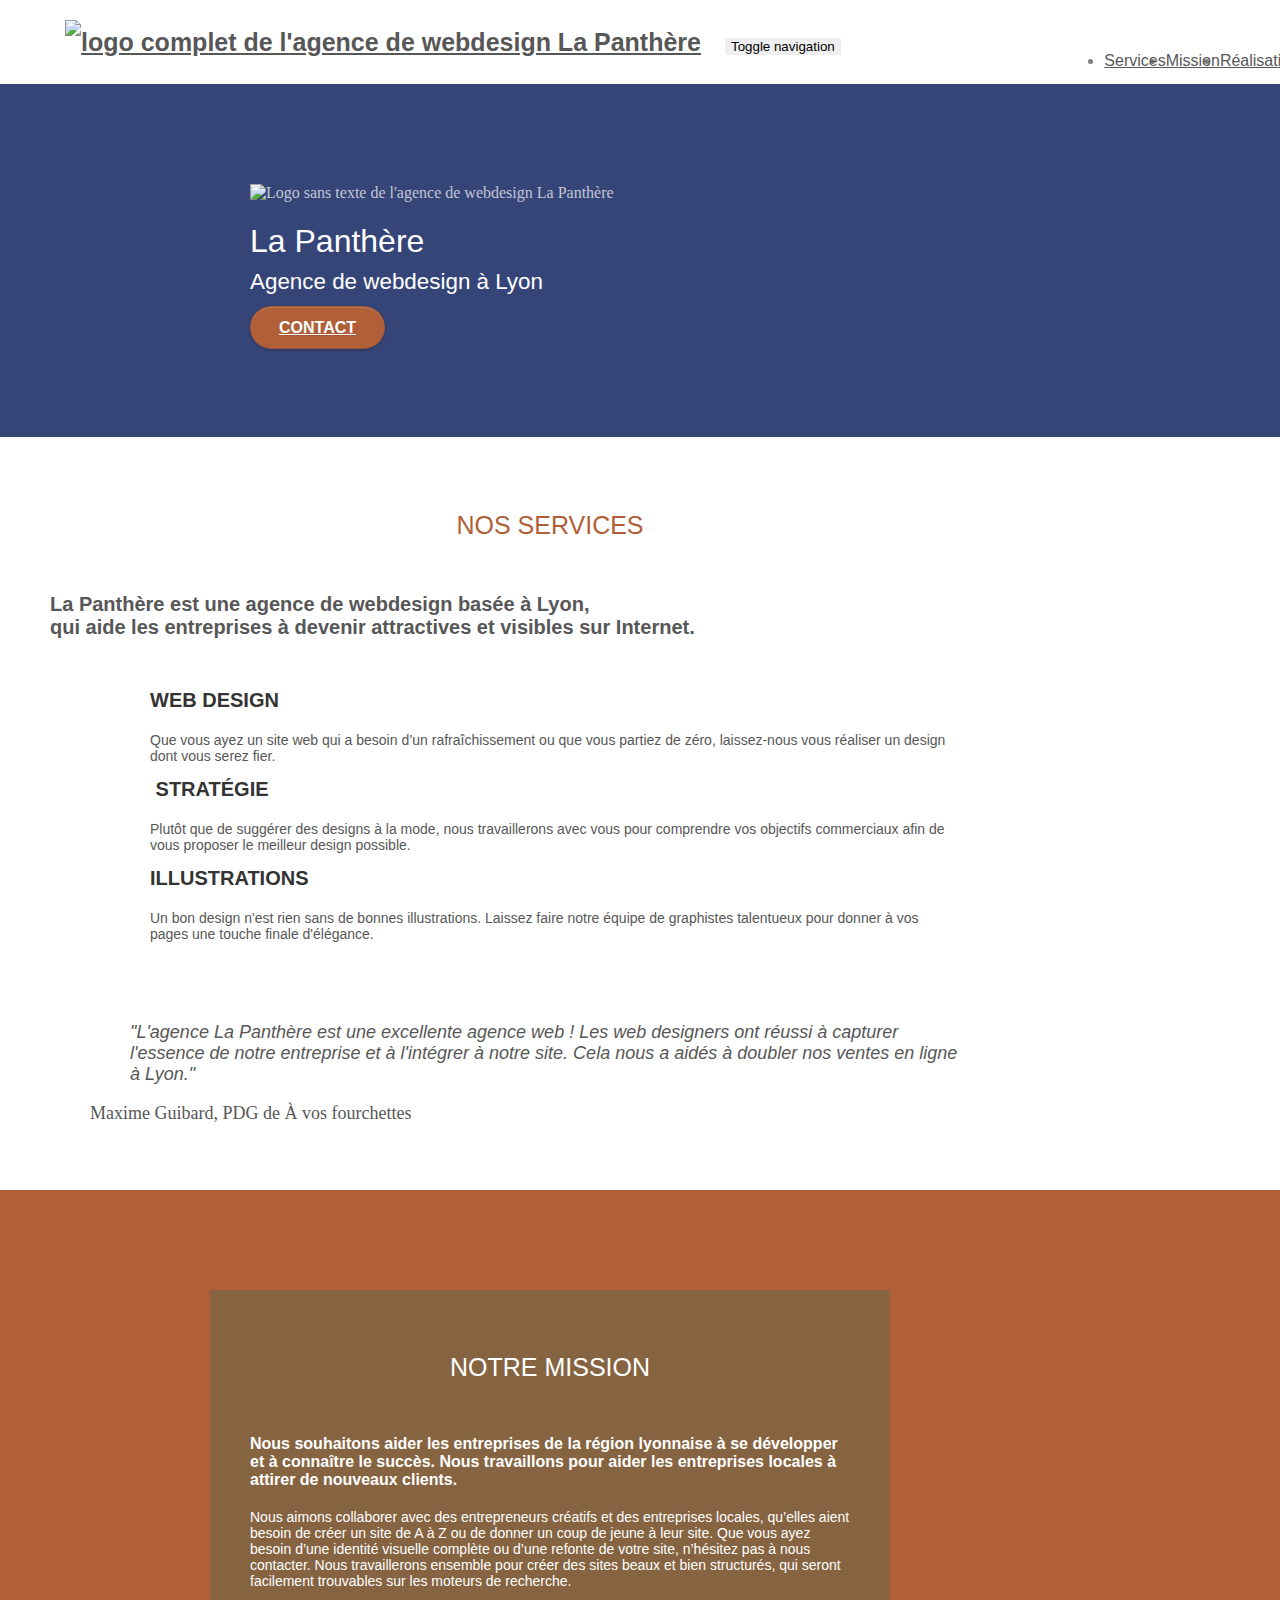
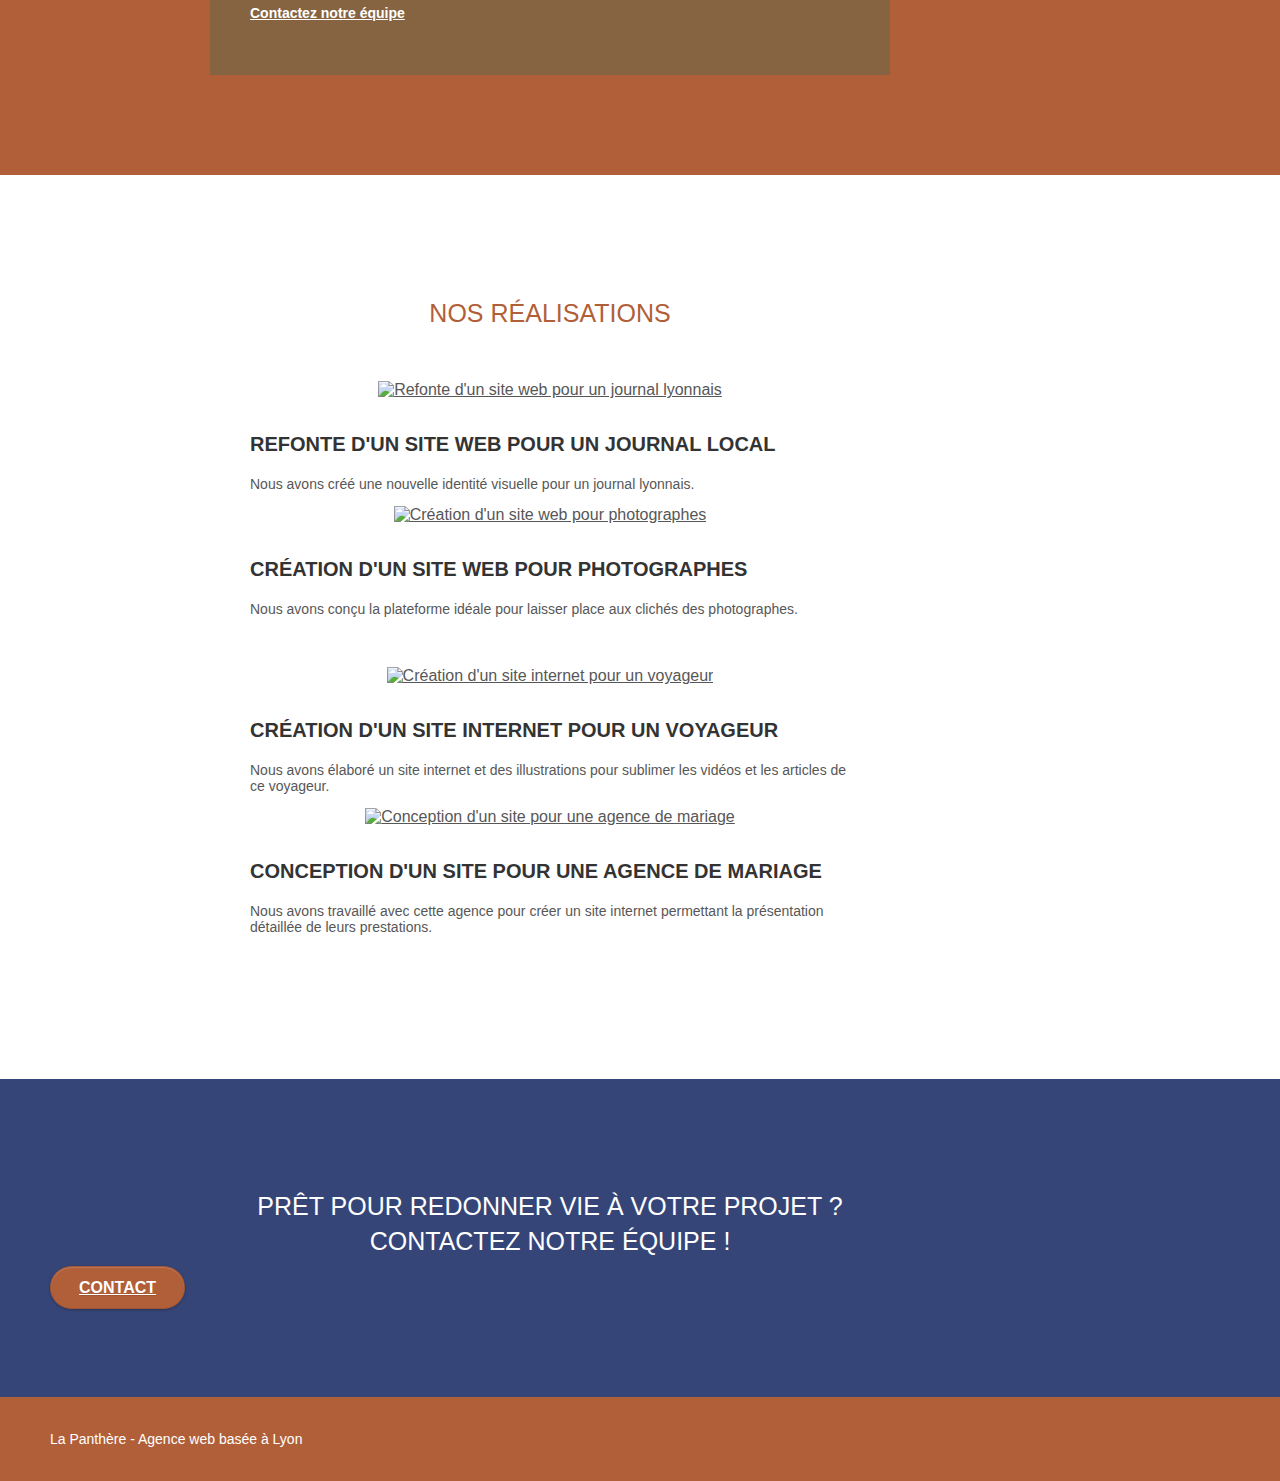
==== commit c7c5743d: "Scroll behavior : smooth" ====
--- a/index.html
+++ b/index.html
@@ -11,15 +11,14 @@
 	<link rel="stylesheet" type="text/css" href="./css/font-awesome.min.css">
 	<link rel="stylesheet" type="text/css" href="./css/et-line.min.css">
 	
-	<script async src="./js/jquery-2.1.0.min.js"></script>
-	<script async src="./js/bootstrap.min.js"></script>
-	<script async src="./js/blocs.min.js"></script>
-	<script async src="./js/jquery.touchSwipe.min.js" defer></script>
-	<script async src="./js/gmaps.min.js"></script>
+	<script src="./js/jquery-2.1.0.min.js" defer></script>
+	<script src="./js/bootstrap.min.js" defer></script>
+	<script src="./js/blocs.min.js" defer></script>
+	<script src="./js/jquery.touchSwipe.min.js" defer></script>
+	<script src="./js/gmaps.min.js" defer></script>
 
     <title>La Panthère - Agence de webdesign à Lyon</title>
 
-    
 <!-- Analytics -->
  
 <!-- Analytics END -->
@@ -34,7 +33,7 @@
 	<div class="container bloc-sm">
 		<div class="navbar row">
 			<div class="navbar-header">
-				<a class="navbar-brand" href="index.html" aria-label="Recharger la page d'accueil"><img src="img/agence-la-panthere-monochrome.svg" alt="logo complet de l'agence de webdesign La Panthère" height="40"></a>
+				<a class="navbar-brand" href="index.html" aria-label="Recharger la page d'accueil"><img src="img/agence-la-panthere-monochrome.svg" alt="logo complet de l'agence de webdesign La Panthère" width="217" height="40"></a>
 				<button id="nav-toggle" type="button" class="ui-navbar-toggle navbar-toggle" data-toggle="collapse" data-target=".navbar-1">
 					<span class="sr-only">Toggle navigation</span><span class="icon-bar"></span><span class="icon-bar"></span><span class="icon-bar"></span>
 				</button>
@@ -42,16 +41,16 @@
 			<nav class="collapse navbar-collapse navbar-1 special-dropdown-nav">
 				<ul class="site-navigation nav navbar-nav">
 					<li>
-						<a href="#services" aria-label="Aller à la section 'Nos services'">Services</a>
-					</li>
-					<li>
-						<a href="#mission" aria-label="Aller à la section 'Notre mission'">Mission</a>
-					</li>
-					<li>
-						<a href="#realisations" aria-label="Aller à la section 'Nos réalisations'">Réalisations</a>
-					</li>
-					<li>
-						<a href="contact.html" aria-label="Aller à la page Contact">Contact &gt;</a>
+						<a href="#services"  aria-label="Aller à la section 'Nos services'">Services</a>
+					</li>
+					<li>
+						<a href="#mission"  aria-label="Aller à la section 'Notre mission'">Mission</a>
+					</li>
+					<li>
+						<a href="#realisations"  aria-label="Aller à la section 'Nos réalisations'">Réalisations</a>
+					</li>
+					<li>
+						<a href="contact.html"  aria-label="Se rendre sur la page 'Contact'">Contact &gt;</a>
 					</li>
 				</ul>
 			</nav>
@@ -67,14 +66,14 @@
 		<div class="container bloc-lg">
 			<div class="row tight-width-whitespace">
 				<div class="col-sm-12">
-					<img src="img/logo.png" class="center-block image-resize-mode" alt="Logo sans texte de l'agence de webdesign La Panthère">
+					<img src="img/logo.webp" width="100" height="100" class="center-block image-resize-mode" alt="Logo sans texte de l'agence de webdesign La Panthère">
 					<h1 class="text-center hero-bloc-text tc-white ">
 						<span class="brand-name">La Panthère</span>
 						<br>
 						<span class="brand-description">Agence de webdesign à Lyon</span>
 					</h1>
 					<div class="text-center">
-						<a href="contact.html" class="btn btn-lg btn-clean btn-rd cta-hero btn-atomic-tangerine" id="cta-hero" aria-label="Aller à la page Contact">Contact</a>
+						<a href="contact.html" class="btn btn-lg btn-clean btn-rd cta-hero btn-atomic-tangerine" id="cta-hero" aria-label="Se rendre sur la page 'Contact'">Contact</a>
 					</div>
 				</div>
 			</div>
@@ -152,7 +151,7 @@
 					<p class="text-center white">
 						Nous aimons collaborer avec des entrepreneurs créatifs et des entreprises locales, qu’elles aient besoin de créer un site de A à Z ou de donner un coup de jeune à leur site. Que vous ayez besoin d’une identité visuelle complète ou d’une refonte de votre site, n’hésitez pas à nous contacter. Nous travaillerons ensemble pour créer des sites beaux et bien structurés, qui seront facilement trouvables sur les moteurs de recherche. 
 						<br><br>
-						<a class="ltc-white bold-link" href="contact.html" aria-label="Aller à la page Contact">Contactez notre équipe</a><br>
+						<a class="ltc-white bold-link" href="contact.html" aria-label="Se rendre sur la page 'Contact'">Contactez notre équipe</a><br>
 					</p>
 				</div>
 			</div>
@@ -170,7 +169,7 @@
 			<div class="row tight-width-whitespace portfolio-row">
 				<article class="portfolio__card col-sm-6">
 					<a href="#" data-lightbox="img/1-refonte-site-journal-local_lightbox.webp" data-gallery-id="gallery-1" data-caption="Refonte d'un site web pour un journal local" data-frame="snapshot-lb" aria-label="Afficher l'image">
-						<img src="img/1-refonte-site-journal-local.webp" alt="Refonte d'un site web pour un journal lyonnais" class="img-responsive portfolio-thumb">
+						<img src="img/1-refonte-site-journal-local.webp" alt="Refonte d'un site web pour un journal lyonnais" class="img-responsive portfolio-thumb" width="320" height="320">
 					</a>
 					<h3 class="mg-md text-center">
 						Refonte d'un site web pour un journal local
@@ -180,8 +179,8 @@
 					</p>
 				</article>
 				<article class="portfolio__card col-sm-6">
-					<a href="#" data-lightbox="img/2-creation-site-photographe_lightbox.webp" data-gallery-id="gallery-1" data-caption="Création d'un site web pour photographes" data-frame="snapshot-lb"  aria-label="Afficher l'image">
-						<img src="img/2-creation-site-photographe.webp" class="img-responsive portfolio-thumb" alt="Création d'un site web pour photographes">
+					<a href="#" data-lightbox="img/2-creation-site-photographe_lightbox.webp" data-gallery-id="gallery-1" data-caption="Création d'un site web pour photographes" data-frame="snapshot-lb" aria-label="Afficher l'image">
+						<img src="img/2-creation-site-photographe.webp" class="img-responsive portfolio-thumb" alt="Création d'un site web pour photographes" width="320" height="320">
 					</a>
 					<h3 class="mg-md text-center">
 						Création d'un site web pour photographes
@@ -194,7 +193,7 @@
 			<div class="row tight-width-whitespace portfolio-row">
 				<article class="portfolio__card col-sm-6">
 					<a href="#" data-lightbox="img/3-creation-site-web-voyageur.webp" data-gallery-id="gallery-1" data-caption="Création d'un site internet pour un voyageur" data-frame="snapshot-lb" aria-label="Afficher l'image">
-						<img src="img/3-creation-site-web-voyageur.webp" class="img-responsive portfolio-thumb" alt="Création d'un site internet pour un voyageur">
+						<img src="img/3-creation-site-web-voyageur.webp" class="img-responsive portfolio-thumb" alt="Création d'un site internet pour un voyageur" width="320" height="320">
 					</a>
 					<h3 class="mg-md text-center">
 						Création d'un site internet pour un voyageur
@@ -205,7 +204,7 @@
 				</article>
 				<article class="portfolio__card col-sm-6">
 					<a href="#" data-lightbox="img/4-conception-site-agence-mariage.webp" data-gallery-id="gallery-1" data-caption="Conception d'un site pour une agence de mariage" data-frame="snapshot-lb" aria-label="Afficher l'image">
-						<img src="img/4-conception-site-agence-mariage.webp" class="img-responsive portfolio-thumb" alt="Conception d'un site pour une agence de mariage">
+						<img src="img/4-conception-site-agence-mariage.webp" class="img-responsive portfolio-thumb" alt="Conception d'un site pour une agence de mariage" width="320" height="320">
 					</a>
 					<h3 class="mg-md text-center">
 						Conception d'un site pour une agence de mariage
@@ -227,7 +226,7 @@
 					Prêt pour redonner vie à votre projet ?<br>Contactez notre équipe !
 				</h2>
 				<div class="col-sm-12 text-center">
-					<a href="contact.html" class="btn btn-atomic-tangerine btn-clean btn-rd btn-lg cta-hero" aria-label="Aller à la page Contact">Contact</a>
+					<a href="contact.html" class="btn btn-atomic-tangerine btn-clean btn-rd btn-lg cta-hero">Contact</a>
 				</div>
 			</div>
 		</div>
@@ -251,22 +250,22 @@
 				<div class="row row-no-gutters social">
 					<div class="col-sm-3">
 						<div class="text-center">
-							<a class="social" href="index.html" aria-label="Visiter la page Twitter"><span class="fa fa-twitter icon-md"></span></a>
-						</div>
-					</div>
-					<div class="col-sm-3">
-						<div class="text-center">
-							<a class="social" href="index.html" aria-label="Visiter la page Facebook"><span class="fa fa-facebook icon-md"></span></a>
-						</div>
-					</div>
-					<div class="col-sm-3">
-						<div class="text-center">
-							<a class="social" href="index.html" aria-label="Visiter la page Dribble"><span class="fa fa-dribbble icon-md"></span></a>
-						</div>
-					</div>
-					<div class="col-sm-3">
-						<div class="text-center">
-							<a class="social" href="index.html" aria-label="Visiter la page Instagram"><span class="fa fa-instagram icon-md"></span></a>
+							<a class="social" href="index.html" aria-label="Se rendre sur la page Twitter de La Panthère"><span class="fa fa-twitter icon-md"></span></a>
+						</div>
+					</div>
+					<div class="col-sm-3">
+						<div class="text-center">
+							<a class="social" href="index.html" aria-label="Se rendre sur la page Facebook de La Panthère"><span class="fa fa-facebook icon-md"></span></a>
+						</div>
+					</div>
+					<div class="col-sm-3">
+						<div class="text-center">
+							<a class="social" href="index.html" aria-label="Se rendre sur la page Dribble de La Panthère"><span class="fa fa-dribbble icon-md"></span></a>
+						</div>
+					</div>
+					<div class="col-sm-3">
+						<div class="text-center">
+							<a class="social" href="index.html" aria-label="Se rendre sur la page Instagram de La Panthère"><span class="fa fa-instagram icon-md"></span></a>
 						</div>
 					</div>
 				</div>
--- a/style.min.css
+++ b/style.min.css
@@ -1 +1 @@
-:root{--color-primary:#B15F39;--color-primary-lightest:#e7c7b8}html{scroll-behavior:smooth;scroll-padding-top:50px;}body{margin:0;padding:0;background:#FFF;overflow-x:hidden;-webkit-font-smoothing:antialiased;-moz-osx-font-smoothing:grayscale}h1,h2,h3,h4,h5,h6,p,label,.btn,a{font-family:"helvetica";font-weight:400;color:#575757!important;position:relative}.h1{font-size:30px;font-family:"Open Sans";color:#333333!important;text-align:center}.brand-name,.brand-description{color:#fff}.brand-description{font-size:70%}.brand-services{margin-bottom:50px;font-size:20px;font-weight:700}.contact-h1{margin-bottom:30px}h2{font-size:25px;line-height:1.4em}.home-h2{position:relative;margin-bottom:50px;padding-left:20px;padding-right:20px;text-align:center;text-transform:uppercase;color:var(--color-primary)!important}.home-h2--bg-dark{color:#ffffff!important}h3{font-size:20px;text-transform:uppercase;font-weight:700;color:#333333!important}h4{color:#333333!important}p{font-size:14px}.client-quote blockquote{border-left-color:var(--color-primary);margin-bottom:10px;font-style:italic}.client-quote p,.client-quote figcaption{font-size:18px}.client-quote figcaption{color:#575757}.mission-important{font-weight:700;font-size:16px}.portfolio__card img{margin-left:auto;margin-right:auto}.contact-invite{font-size:18px}a,button{transition:all .3s ease-in-out}a:hover{text-decoration:none;cursor:pointer}#page-loading-blocs-notifaction{position:fixed;top:0;bottom:0;width:100%;z-index:100000;background:#FFF url(img/pageload-spinner.gif) no-repeat center center}.bloc{width:100%;clear:both;background:50% 50% no-repeat;padding:0 50px;-webkit-background-size:cover;-moz-background-size:cover;-o-background-size:cover;background-size:cover;position:relative}.bloc .container{padding-left:0;padding-right:0}.bloc-lg{padding:100px 50px}.bloc-md{padding:50px}.bloc-sm{padding:20px 50px}.bg-center,.bg-l-edge,.bg-r-edge,.bg-t-edge,.bg-b-edge,.bg-tl-edge,.bg-bl-edge,.bg-tr-edge,.bg-br-edge,.bg-repeat{-webkit-background-size:auto!important;-moz-background-size:auto!important;-o-background-size:auto!important;background-size:auto!important}.bg-banniere{background-size:cover!important}.bg-repeat{background:repeat}.bg-t-edge{background:top no-repeat}.bloc-bg-texture::before{content:"";background-size:2px 2px;position:absolute;top:0;bottom:0;left:0;right:0}.texture-paper::before{background:url(img/texture-paper.png);background-size:280px 280px}.b-parallax{background-attachment:fixed}.d-bloc{color:rgba(255,255,255,.7)}.d-bloc button:hover{color:rgba(255,255,255,.9)}.d-bloc .icon-round,.d-bloc .icon-square,.d-bloc .icon-rounded,.d-bloc .icon-semi-rounded-a,.d-bloc .icon-semi-rounded-b{border-color:rgba(255,255,255,.9)}.d-bloc .divider-h span{border-color:rgba(255,255,255,.2)}.d-bloc .a-btn,.d-bloc .navbar a,.d-bloc .navbar-brand,.d-bloc a .icon-sm,.d-bloc a .icon-md,.d-bloc a .icon-lg,.d-bloc a .icon-xl,.d-bloc h1 a,.d-bloc h2 a,.d-bloc h3 a,.d-bloc h4 a,.d-bloc h5 a,.d-bloc h6 a,.d-bloc p a{color:rgba(255,255,255,.6)}.d-bloc .a-btn:hover,.d-bloc .navbar a:hover,.d-bloc .navbar-brand:hover,.d-bloc a:hover .icon-sm,.d-bloc a:hover .icon-md,.d-bloc a:hover .icon-lg,.d-bloc a:hover .icon-xl,.d-bloc h1 a:hover,.d-bloc h2 a:hover,.d-bloc h3 a:hover,.d-bloc h4 a:hover,.d-bloc h5 a:hover,.d-bloc h6 a:hover,.d-bloc p a:hover{color:rgba(255,255,255,1)}.d-bloc .navbar-toggle .icon-bar{background:rgba(255,255,255,1)}.d-bloc .btn-wire,.d-bloc .btn-wire:hover{color:rgba(255,255,255,1);border-color:rgba(255,255,255,1)}.d-bloc .panel{color:rgba(0,0,0,.5)}.d-bloc .panel button:hover{color:rgba(0,0,0,.7)}.d-bloc .panel icon{border-color:rgba(0,0,0,.7)}.d-bloc .panel .divider-h span{border-color:rgba(0,0,0,.1)}.d-bloc .panel .a-btn{color:rgba(0,0,0,.6)}.d-bloc .panel .a-btn:hover{color:rgba(0,0,0,1)}.d-bloc .panel .btn-wire,.d-bloc .panel .btn-wire:hover{color:rgba(0,0,0,.7);border-color:rgba(0,0,0,.3)}.d-bloc .panel,.l-bloc{color:rgba(0,0,0,.5)}.d-bloc .panel button:hover,.l-bloc button:hover{color:rgba(0,0,0,.7)}.l-bloc .icon-round,.l-bloc .icon-square,.l-bloc .icon-rounded,.l-bloc .icon-semi-rounded-a,.l-bloc .icon-semi-rounded-b{border-color:rgba(0,0,0,.7)}.d-bloc .panel .divider-h span,.l-bloc .divider-h span{border-color:rgba(0,0,0,.1)}.d-bloc .panel .a-btn,.l-bloc .a-btn,.l-bloc .navbar a,.l-bloc .navbar-brand,.l-bloc a .icon-sm,.l-bloc a .icon-md,.l-bloc a .icon-lg,.l-bloc a .icon-xl,.l-bloc h1 a,.l-bloc h2 a,.l-bloc h3 a,.l-bloc h4 a,.l-bloc h5 a,.l-bloc h6 a,.l-bloc p a{color:rgba(0,0,0,.6)}.d-bloc .panel .a-btn:hover,.l-bloc .a-btn:hover,.l-bloc .navbar a:hover,.l-bloc .navbar-brand:hover,.l-bloc a:hover .icon-sm,.l-bloc a:hover .icon-md,.l-bloc a:hover .icon-lg,.l-bloc a:hover .icon-xl,.l-bloc h1 a:hover,.l-bloc h2 a:hover,.l-bloc h3 a:hover,.l-bloc h4 a:hover,.l-bloc h5 a:hover,.l-bloc h6 a:hover,.l-bloc p a:hover{color:rgba(0,0,0,1)}.l-bloc .navbar-toggle .icon-bar{color:rgba(0,0,0,.6)}.d-bloc .panel .btn-wire,.d-bloc .panel .btn-wire:hover,.l-bloc .btn-wire,.l-bloc .btn-wire:hover{color:rgba(0,0,0,.7);border-color:rgba(0,0,0,.3)}.voffset{margin-top:30px}.voffset-lg{margin-top:80px}.row-no-gutters{margin-right:0;margin-left:0}.row.row-no-gutters>[class^="col-"],.row.row-no-gutters>[class*=" col-"]{padding-right:0;padding-left:0}#bloc-1-hero h1{font-size:32px}.navbar{margin-bottom:0;z-index:1}.navbar-brand{height:auto;padding:3px 15px;font-size:25px;font-weight:400;font-weight:600;line-height:44px}.navbar-brand img{max-height:200px;margin:0 5px 0 0;display:inline}.navbar-brand img[src$=svg]{min-width:100px}.nav-center .navbar-brand img{margin:0}.navbar .nav{padding-top:2px;margin-right:-16px;float:right;z-index:1}.nav>li{float:left;margin-top:4px;font-size:16px}.navbar-nav .open .dropdown-menu>li>a{text-align:inherit}.nav>li a:hover,.nav>li a:focus{background:var(--color-primary-lightest)}.navbar-toggle{margin:10px 10px 0 0;border:0}.navbar-toggle:hover{background:transparent!important}.navbar-toggle .icon-bar{background-color:rgba(0,0,0,.5);width:26px}.nav-invert .navbar .nav{float:left}.nav-invert .navbar-header,.nav-invert .navbar-brand{float:right;position:relative;z-index:2}@media (min-width:768px){.site-navigation{position:absolute;top:50%;right:20px;transform:translate(0,-50%);-webkit-transform:translateY(-50%)}.nav>li .dropdown-menu a,.nav>li .dropdown-menu a:hover{color:#484848}.nav-invert .site-navigation{left:0;right:0}.nav-center{text-align:center}.nav-center .navbar-header{width:100%}.nav-center .navbar-header,.nav-center .navbar-brand,.nav-center .nav>li{float:none;display:inline-block}.nav-center .site-navigation{position:relative;width:100%;right:0;margin-right:0;margin-top:20px}.nav-center.mini-nav .navbar-toggle{float:none;margin:10px auto 0}}.nav>li>.dropdown a{background:none!important;display:block;padding:14px 15px}nav .caret{margin:0 5px}.dropdown-menu .dropdown-menu{top:-8px;left:100%}.dropdown-menu .dropmenu-flow-right{top:100%;left:0;margin-left:-1px;border-top-left-radius:0;border-top-right-radius:0}.dropdown-menu .dropdown span{border:4px solid #000;border-top-color:transparent;border-right-color:transparent;border-bottom-color:transparent;margin:6px -5px 0 0!important;float:right}.mg-md{margin-top:10px;margin-bottom:20px}.mg-lg{margin-top:10px;margin-bottom:40px}.btn{margin:0 5px 5px 0}.btn.pull-right{margin:0 0 5px 5px}.btn-d,.btn-d:hover,.btn-d:focus{color:#FFF;background:rgba(0,0,0,.3)}button{outline:none!important}.btn-rd{border-radius:40px}.btn-clean{border:1px solid rgba(0,0,0,.08);border-bottom-color:rgba(0,0,0,.1);text-shadow:0 1px 0 rgba(0,0,1,.1);box-shadow:0 1px 3px rgba(0,0,1,.25),inset 0 1px 0 0 rgba(255,255,255,.15)}.icon-md{font-size:30px!important}.icon-lg{font-size:60px!important}.sm-shadow{text-shadow:0 1px 2px rgba(0,0,0,.3)}.panel-sq,.panel-sq .panel-heading,.panel-sq .panel-footer{border-radius:0}.panel-rd{border-radius:30px}.panel-rd .panel-heading{border-radius:29px 29px 0 0}.panel-rd .panel-footer{border-radius:0 0 29px 29px}.form-control{border-color:rgba(0,0,0,.1);box-shadow:none}.scrollToTop{width:40px;height:40px;position:fixed;bottom:20px;right:20px;opacity:0;z-index:500;transition:all .3s ease-in-out}.scrollToTop span{margin-top:6px}.showScrollTop{font-size:14px;opacity:1}a[data-lightbox]{position:relative;display:block;text-align:center}a[data-lightbox]:hover::before{content:"+";font-family:"HelveticaNeue-Light","Helvetica Neue Light","Helvetica Neue",Helvetica,Arial;font-size:32px;width:50px;height:50px;margin-left:-25px;border-radius:50%;background:rgba(0,0,0,.6);color:#FFF;font-weight:100;z-index:1;position:absolute;top:50%;transform:translateY(-50%);-webkit-transform:translateY(-50%)}a[data-lightbox]:hover img{opacity:.6;-webkit-animation-fill-mode:none;animation-fill-mode:none}#lightbox-modal{display:flex;align-items:center}#lightbox-modal .modal-dialog{width:90%;max-width:900px;margin:0 auto 0}#lightbox-modal .modal-dialog img{max-height:90vh;margin:0 auto}.lightbox-caption{padding:20px;color:#FFF;background:rgba(0,0,0,.5);position:absolute;left:15px;right:15px;bottom:5px}.close-lightbox{color:#FFF;font-size:30px;position:absolute;top:20px;right:20px;z-index:20;background:rgba(0,0,0,.5);border:none;line-height:30px;padding:0 9px 5px;opacity:.3}.close-lightbox:hover,.next-lightbox:hover,.prev-lightbox:hover{opacity:1;color:#FFF}.next-lightbox,.prev-lightbox{font-size:20px;color:rgba(255,255,255,.9);background:rgba(0,0,0,.5);transition:all .2s ease-in-out;position:absolute;top:45%;z-index:1;opacity:.4}.next-lightbox{padding:6px 8px 1px 13px;right:25px}.prev-lightbox{padding:6px 13px 1px 10px;left:25px}.snapshot-lb .modal-body{padding-bottom:45px}.snapshot-lb .lightbox-caption{padding:0;color:rgba(0,0,0,.5);background:none}.container{max-width:1000px}.hero-bloc-text{font-size:38px}.hero-bloc-text-sub{font-size:36px}.statement-bloc-text{line-height:26px;font-style:italic;font-size:20px;text-align:center;font-weight:lighter;max-width:520px;margin:auto}.tight-width-whitespace{max-width:600px;margin:auto}.cta-hero{margin-top:22px;color:#FFFFFF!important;text-transform:uppercase;padding:12px 28px;font-size:16px;font-weight:700}.social{max-width:400px;margin:auto;display:flex;justify-content:center;gap:10px}.med-width-whitespace{max-width:800px;margin:auto;box-shadow:0 0 0 #000}.icons{margin-bottom:14px;margin-top:24px}.white{color:#FFFFFF!important}.portfolio-thumb{margin-bottom:24px}.portfolio-row{margin-bottom:44px;margin-top:50px}.avatar{box-shadow:0 4px 9px rgba(0,0,0,.3)}.black-background{background-color:rgba(116,103,69,.7);padding:40px}.bold-link{font-weight:900;text-decoration:underline!important}.bgc-white{background-color:#FFF}.bgc-dark-slate-blue{background-color:#364577}.bgc-atomic-tangerine{background-color:var(--color-primary)}.tc-white{color:var(--color-primary)!important}.btn-atomic-tangerine{background:var(--color-primary);color:#FFFFFF!important}.btn-atomic-tangerine:hover{background:#c27956!important;color:#FFFFFF!important}.ltc-white{color:#FFFFFF!important}.ltc-white:hover{color:#cccccc!important}.ltc-atomic-tangerine{color:var(--color-primary)!important}.ltc-atomic-tangerine:hover{color:#c27956!important}.icon-dark-slate-blue{color:#364577!important;border-color:#364577!important}.bg-dots-bg{background-image:url(img/dots-bg.png)}.bg-lines-h2-bg{background-image:url(img/lines-h2-bg.png)}.bg-banniere{background-image:url(img/agence-la-panthere.webp)}.bg-presentation{background-image:url(img/image-de-presentation.webp)}@media (max-width:1024px){.bloc{padding-left:20px;padding-right:20px}.bloc.full-width-bloc,.bloc-tile-2.full-width-bloc .container,.bloc-tile-3.full-width-bloc .container,.bloc-tile-4.full-width-bloc .container{padding-left:0;padding-right:0}}@media (max-width:992px) and (min-width:768px){.navbar .nav{max-width:80%}.nav-center.navbar .nav{max-width:100%}}@media only screen and (min-width:768px) and (max-width:1024px) and (orientation:landscape){.b-parallax{background-attachment:scroll}}@media only screen and (min-width:1024px) and (max-width:1366px) and (-webkit-min-device-pixel-ratio:1.5){.b-parallax{background-attachment:scroll}}@media (max-width:991px){.container{width:100%}.b-parallax{background-attachment:scroll}.page-container,#hero-bloc{overflow-x:hidden;position:relative}.bloc{padding-left:var(--safe-area-inset-left);padding-right:var(--safe-area-inset-right)}.bloc-group,.bloc-group .bloc{display:block;width:100%}.bloc-fill-screen .fill-bloc-top-edge,.bloc-fill-screen .fill-bloc-bottom-edge{padding:0 20px;padding-left:var(--safe-area-inset-left);padding-right:var(--safe-area-inset-right)}}@media (max-width:767px){.page-container{overflow-x:hidden;position:relative}h1,h2,h3,h4,h5,h6,p,#disqus_thread{padding-left:10px!important;padding-right:10px!important}.b-parallax{background-attachment:scroll}.navbar .nav{padding-top:0;border-top:1px solid rgba(0,0,0,.2);float:none!important}.navbar.row{margin-left:0;margin-right:0}.site-navigation{position:inherit;transform:none;-webkit-transform:none;-ms-transform:none}.nav>li{margin-top:0;border-bottom:1px solid rgba(0,0,0,.1);background:rgba(0,0,0,.05);text-align:left;padding-left:15px;width:100%}.nav>li:hover{background:rgba(0,0,0,.08)}.dropdown .dropdown a .caret{float:none;margin:5px 0 0 10px!important;border:4px solid #000;border-bottom-color:transparent;border-right-color:transparent;border-left-color:transparent}#hero-bloc .navbar .nav{background:rgba(0,0,0,.8)}#hero-bloc .navbar .nav a{color:rgba(255,255,255,.6)}.hero{padding:50px 0}.hero-nav{left:-1px;right:-1px}.navbar-collapse{padding:0;overflow-x:hidden;-webkit-box-shadow:none;box-shadow:none}.navbar-brand img{max-height:40px;width:auto}.nav-invert .navbar-header{float:none;width:100%}.nav-invert .navbar-toggle{float:left;margin-left:10px}.bloc{padding-left:0;padding-right:0}.bloc-xxl,.bloc-xl,.bloc-lg{padding:40px 0}.bloc-sm,.bloc-md{padding-left:0;padding-right:0}.bloc-tile-2 .container,.bloc-tile-3 .container,.bloc-tile-4 .container,.bloc-fill-screen .fill-bloc-top-edge,.bloc-fill-screen .fill-bloc-bottom-edge{padding-left:0;padding-right:0}.a-block{padding:0 10px}.btn-dwn{display:none}.voffset{margin-top:5px}.voffset-md{margin-top:20px}.voffset-lg{margin-top:30px}form{padding:5px}.close-lightbox{display:inline-block}.blocsapp-device-iphone5{background-size:216px 425px;padding-top:60px;width:216px;height:425px}.blocsapp-device-iphone5 img{width:180px;height:320px}.black-background{padding:40px 10px}.portfolio-row{margin:0 auto}.portfolio__card{margin-bottom:60px}.contact-form{margin-bottom:30px}}@media (max-width:400px){.bloc{padding-left:0;padding-right:0}}@media (max-width:767px){.bloc-mob-center-text{text-align:center}}
+:root{--color-primary:#B15F39;--color-primary-lightest:#e7c7b8}html{scroll-behavior: smooth;}body{margin:0;padding:0;background:#FFF;overflow-x:hidden;-webkit-font-smoothing:antialiased;-moz-osx-font-smoothing:grayscale}h1,h2,h3,h4,h5,h6,p,label,.btn,a{font-family:"helvetica";font-weight:400;color:#575757!important;position:relative}.h1{font-size:30px;font-family:"Open Sans";color:#333333!important;text-align:center}.brand-name,.brand-description{color:#fff}.brand-description{font-size:70%}.brand-services{margin-bottom:50px;font-size:20px;font-weight:700}.contact-h1{margin-bottom:30px}h2{font-size:25px;line-height:1.4em}.home-h2{position:relative;margin-bottom:50px;padding-left:20px;padding-right:20px;text-align:center;text-transform:uppercase;color:var(--color-primary)!important}.home-h2--bg-dark{color:#ffffff!important}h3{font-size:20px;text-transform:uppercase;font-weight:700;color:#333333!important}h4{color:#333333!important}p{font-size:14px}.client-quote blockquote{border-left-color:var(--color-primary);margin-bottom:10px;font-style:italic}.client-quote p,.client-quote figcaption{font-size:18px}.client-quote figcaption{color:#575757}.mission-important{font-weight:700;font-size:16px}.portfolio__card img{margin-left:auto;margin-right:auto}.contact-invite{font-size:18px}a,button{transition:all .3s ease-in-out}a:hover{text-decoration:none;cursor:pointer}#page-loading-blocs-notifaction{position:fixed;top:0;bottom:0;width:100%;z-index:100000;background:#FFF url(img/pageload-spinner.gif) no-repeat center center}.bloc{width:100%;clear:both;background:50% 50% no-repeat;padding:0 50px;-webkit-background-size:cover;-moz-background-size:cover;-o-background-size:cover;background-size:cover;position:relative}.bloc .container{padding-left:0;padding-right:0}.bloc-lg{padding:100px 50px}.bloc-md{padding:50px}.bloc-sm{padding:20px 50px}.bg-center,.bg-l-edge,.bg-r-edge,.bg-t-edge,.bg-b-edge,.bg-tl-edge,.bg-bl-edge,.bg-tr-edge,.bg-br-edge,.bg-repeat{-webkit-background-size:auto!important;-moz-background-size:auto!important;-o-background-size:auto!important;background-size:auto!important}.bg-banniere{background-size:cover!important}.bg-repeat{background:repeat}.bg-t-edge{background:top no-repeat}.bloc-bg-texture::before{content:"";background-size:2px 2px;position:absolute;top:0;bottom:0;left:0;right:0}.texture-paper::before{background:url(img/texture-paper.webp);background-size:280px 280px}.b-parallax{background-attachment:fixed}.d-bloc{color:rgba(255,255,255,.7)}.d-bloc button:hover{color:rgba(255,255,255,.9)}.d-bloc .icon-round,.d-bloc .icon-square,.d-bloc .icon-rounded,.d-bloc .icon-semi-rounded-a,.d-bloc .icon-semi-rounded-b{border-color:rgba(255,255,255,.9)}.d-bloc .divider-h span{border-color:rgba(255,255,255,.2)}.d-bloc .a-btn,.d-bloc .navbar a,.d-bloc .navbar-brand,.d-bloc a .icon-sm,.d-bloc a .icon-md,.d-bloc a .icon-lg,.d-bloc a .icon-xl,.d-bloc h1 a,.d-bloc h2 a,.d-bloc h3 a,.d-bloc h4 a,.d-bloc h5 a,.d-bloc h6 a,.d-bloc p a{color:rgba(255,255,255,.6)}.d-bloc .a-btn:hover,.d-bloc .navbar a:hover,.d-bloc .navbar-brand:hover,.d-bloc a:hover .icon-sm,.d-bloc a:hover .icon-md,.d-bloc a:hover .icon-lg,.d-bloc a:hover .icon-xl,.d-bloc h1 a:hover,.d-bloc h2 a:hover,.d-bloc h3 a:hover,.d-bloc h4 a:hover,.d-bloc h5 a:hover,.d-bloc h6 a:hover,.d-bloc p a:hover{color:rgba(255,255,255,1)}.d-bloc .navbar-toggle .icon-bar{background:rgba(255,255,255,1)}.d-bloc .btn-wire,.d-bloc .btn-wire:hover{color:rgba(255,255,255,1);border-color:rgba(255,255,255,1)}.d-bloc .panel{color:rgba(0,0,0,.5)}.d-bloc .panel button:hover{color:rgba(0,0,0,.7)}.d-bloc .panel icon{border-color:rgba(0,0,0,.7)}.d-bloc .panel .divider-h span{border-color:rgba(0,0,0,.1)}.d-bloc .panel .a-btn{color:rgba(0,0,0,.6)}.d-bloc .panel .a-btn:hover{color:rgba(0,0,0,1)}.d-bloc .panel .btn-wire,.d-bloc .panel .btn-wire:hover{color:rgba(0,0,0,.7);border-color:rgba(0,0,0,.3)}.d-bloc .panel,.l-bloc{color:rgba(0,0,0,.5)}.d-bloc .panel button:hover,.l-bloc button:hover{color:rgba(0,0,0,.7)}.l-bloc .icon-round,.l-bloc .icon-square,.l-bloc .icon-rounded,.l-bloc .icon-semi-rounded-a,.l-bloc .icon-semi-rounded-b{border-color:rgba(0,0,0,.7)}.d-bloc .panel .divider-h span,.l-bloc .divider-h span{border-color:rgba(0,0,0,.1)}.d-bloc .panel .a-btn,.l-bloc .a-btn,.l-bloc .navbar a,.l-bloc .navbar-brand,.l-bloc a .icon-sm,.l-bloc a .icon-md,.l-bloc a .icon-lg,.l-bloc a .icon-xl,.l-bloc h1 a,.l-bloc h2 a,.l-bloc h3 a,.l-bloc h4 a,.l-bloc h5 a,.l-bloc h6 a,.l-bloc p a{color:rgba(0,0,0,.6)}.d-bloc .panel .a-btn:hover,.l-bloc .a-btn:hover,.l-bloc .navbar a:hover,.l-bloc .navbar-brand:hover,.l-bloc a:hover .icon-sm,.l-bloc a:hover .icon-md,.l-bloc a:hover .icon-lg,.l-bloc a:hover .icon-xl,.l-bloc h1 a:hover,.l-bloc h2 a:hover,.l-bloc h3 a:hover,.l-bloc h4 a:hover,.l-bloc h5 a:hover,.l-bloc h6 a:hover,.l-bloc p a:hover{color:rgba(0,0,0,1)}.l-bloc .navbar-toggle .icon-bar{color:rgba(0,0,0,.6)}.d-bloc .panel .btn-wire,.d-bloc .panel .btn-wire:hover,.l-bloc .btn-wire,.l-bloc .btn-wire:hover{color:rgba(0,0,0,.7);border-color:rgba(0,0,0,.3)}.voffset{margin-top:30px}.voffset-lg{margin-top:80px}.row-no-gutters{margin-right:0;margin-left:0}.row.row-no-gutters>[class^="col-"],.row.row-no-gutters>[class*=" col-"]{padding-right:0;padding-left:0}#bloc-1-hero h1{font-size:32px}.navbar{margin-bottom:0;z-index:1}.navbar-brand{height:auto;padding:3px 15px;font-size:25px;font-weight:400;font-weight:600;line-height:44px}.navbar-brand img{max-height:200px;margin:0 5px 0 0;display:inline}.navbar-brand img[src$=svg]{min-width:100px}.nav-center .navbar-brand img{margin:0}.navbar .nav{padding-top:2px;margin-right:-16px;float:right;z-index:1}.nav>li{float:left;margin-top:4px;font-size:16px}.navbar-nav .open .dropdown-menu>li>a{text-align:inherit}.nav>li a:hover,.nav>li a:focus{background:var(--color-primary-lightest)}.navbar-toggle{margin:10px 10px 0 0;border:0}.navbar-toggle:hover{background:transparent!important}.navbar-toggle .icon-bar{background-color:rgba(0,0,0,.5);width:26px}.nav-invert .navbar .nav{float:left}.nav-invert .navbar-header,.nav-invert .navbar-brand{float:right;position:relative;z-index:2}@media (min-width:768px){.site-navigation{position:absolute;top:50%;right:20px;transform:translate(0,-50%);-webkit-transform:translateY(-50%)}.nav>li .dropdown-menu a,.nav>li .dropdown-menu a:hover{color:#484848}.nav-invert .site-navigation{left:0;right:0}.nav-center{text-align:center}.nav-center .navbar-header{width:100%}.nav-center .navbar-header,.nav-center .navbar-brand,.nav-center .nav>li{float:none;display:inline-block}.nav-center .site-navigation{position:relative;width:100%;right:0;margin-right:0;margin-top:20px}.nav-center.mini-nav .navbar-toggle{float:none;margin:10px auto 0}}.nav>li>.dropdown a{background:none!important;display:block;padding:14px 15px}nav .caret{margin:0 5px}.dropdown-menu .dropdown-menu{top:-8px;left:100%}.dropdown-menu .dropmenu-flow-right{top:100%;left:0;margin-left:-1px;border-top-left-radius:0;border-top-right-radius:0}.dropdown-menu .dropdown span{border:4px solid #000;border-top-color:transparent;border-right-color:transparent;border-bottom-color:transparent;margin:6px -5px 0 0!important;float:right}.mg-md{margin-top:10px;margin-bottom:20px}.mg-lg{margin-top:10px;margin-bottom:40px}.btn{margin:0 5px 5px 0}.btn.pull-right{margin:0 0 5px 5px}.btn-d,.btn-d:hover,.btn-d:focus{color:#FFF;background:rgba(0,0,0,.3)}button{outline:none!important}.btn-rd{border-radius:40px}.btn-clean{border:1px solid rgba(0,0,0,.08);border-bottom-color:rgba(0,0,0,.1);text-shadow:0 1px 0 rgba(0,0,1,.1);box-shadow:0 1px 3px rgba(0,0,1,.25),inset 0 1px 0 0 rgba(255,255,255,.15)}.icon-md{font-size:30px!important}.icon-lg{font-size:60px!important}.sm-shadow{text-shadow:0 1px 2px rgba(0,0,0,.3)}.panel-sq,.panel-sq .panel-heading,.panel-sq .panel-footer{border-radius:0}.panel-rd{border-radius:30px}.panel-rd .panel-heading{border-radius:29px 29px 0 0}.panel-rd .panel-footer{border-radius:0 0 29px 29px}.form-control{border-color:rgba(0,0,0,.1);box-shadow:none}.scrollToTop{width:40px;height:40px;position:fixed;bottom:20px;right:20px;opacity:0;z-index:500;transition:all .3s ease-in-out}.scrollToTop span{margin-top:6px}.showScrollTop{font-size:14px;opacity:1}a[data-lightbox]{position:relative;display:block;text-align:center}a[data-lightbox]:hover::before{content:"+";font-family:"HelveticaNeue-Light","Helvetica Neue Light","Helvetica Neue",Helvetica,Arial;font-size:32px;width:50px;height:50px;margin-left:-25px;border-radius:50%;background:rgba(0,0,0,.6);color:#FFF;font-weight:100;z-index:1;position:absolute;top:50%;transform:translateY(-50%);-webkit-transform:translateY(-50%)}a[data-lightbox]:hover img{opacity:.6;-webkit-animation-fill-mode:none;animation-fill-mode:none}#lightbox-modal{display:flex;align-items:center}#lightbox-modal .modal-dialog{width:90%;max-width:900px;margin:0 auto 0}#lightbox-modal .modal-dialog img{max-height:90vh;margin:0 auto}.lightbox-caption{padding:20px;color:#FFF;background:rgba(0,0,0,.5);position:absolute;left:15px;right:15px;bottom:5px}.close-lightbox{color:#FFF;font-size:30px;position:absolute;top:20px;right:20px;z-index:20;background:rgba(0,0,0,.5);border:none;line-height:30px;padding:0 9px 5px;opacity:.3}.close-lightbox:hover,.next-lightbox:hover,.prev-lightbox:hover{opacity:1;color:#FFF}.next-lightbox,.prev-lightbox{font-size:20px;color:rgba(255,255,255,.9);background:rgba(0,0,0,.5);transition:all .2s ease-in-out;position:absolute;top:45%;z-index:1;opacity:.4}.next-lightbox{padding:6px 8px 1px 13px;right:25px}.prev-lightbox{padding:6px 13px 1px 10px;left:25px}.snapshot-lb .modal-body{padding-bottom:45px}.snapshot-lb .lightbox-caption{padding:0;color:rgba(0,0,0,.5);background:none}.container{max-width:1000px}.hero-bloc-text{font-size:38px}.hero-bloc-text-sub{font-size:36px}.statement-bloc-text{line-height:26px;font-style:italic;font-size:20px;text-align:center;font-weight:lighter;max-width:520px;margin:auto}.tight-width-whitespace{max-width:600px;margin:auto}.cta-hero{margin-top:22px;color:#FFFFFF!important;text-transform:uppercase;padding:12px 28px;font-size:16px;font-weight:700}.social{max-width:400px;margin:auto;display:flex;justify-content:center;gap:10px}.med-width-whitespace{max-width:800px;margin:auto;box-shadow:0 0 0 #000}.icons{margin-bottom:14px;margin-top:24px}.white{color:#FFFFFF!important}.portfolio-thumb{margin-bottom:24px}.portfolio-row{margin-bottom:44px;margin-top:50px}.avatar{box-shadow:0 4px 9px rgba(0,0,0,.3)}.black-background{background-color:rgba(116,103,69,.7);padding:40px}.bold-link{font-weight:900;text-decoration:underline!important}.bgc-white{background-color:#FFF}.bgc-dark-slate-blue{background-color:#364577}.bgc-atomic-tangerine{background-color:var(--color-primary)}.tc-white{color:var(--color-primary)!important}.btn-atomic-tangerine{background:var(--color-primary);color:#FFFFFF!important}.btn-atomic-tangerine:hover{background:#c27956!important;color:#FFFFFF!important}.ltc-white{color:#FFFFFF!important}.ltc-white:hover{color:#cccccc!important}.ltc-atomic-tangerine{color:var(--color-primary)!important}.ltc-atomic-tangerine:hover{color:#c27956!important}.icon-dark-slate-blue{color:#364577!important;border-color:#364577!important}.bg-dots-bg{background-image:url(img/dots-bg.png)}.bg-lines-h2-bg{background-image:url(img/lines-h2-bg.png)}.bg-banniere{background-image:url(img/agence-la-panthere.webp)}.bg-presentation{background-image:url(img/image-de-presentation.webp)}@media (max-width:1024px){.bloc{padding-left:20px;padding-right:20px}.bloc.full-width-bloc,.bloc-tile-2.full-width-bloc .container,.bloc-tile-3.full-width-bloc .container,.bloc-tile-4.full-width-bloc .container{padding-left:0;padding-right:0}}@media (max-width:992px) and (min-width:768px){.navbar .nav{max-width:80%}.nav-center.navbar .nav{max-width:100%}}@media only screen and (min-width:768px) and (max-width:1024px) and (orientation:landscape){.b-parallax{background-attachment:scroll}}@media only screen and (min-width:1024px) and (max-width:1366px) and (-webkit-min-device-pixel-ratio:1.5){.b-parallax{background-attachment:scroll}}@media (max-width:991px){.container{width:100%}.b-parallax{background-attachment:scroll}.page-container,#hero-bloc{overflow-x:hidden;position:relative}.bloc{padding-left:var(--safe-area-inset-left);padding-right:var(--safe-area-inset-right)}.bloc-group,.bloc-group .bloc{display:block;width:100%}.bloc-fill-screen .fill-bloc-top-edge,.bloc-fill-screen .fill-bloc-bottom-edge{padding:0 20px;padding-left:var(--safe-area-inset-left);padding-right:var(--safe-area-inset-right)}}@media (max-width:767px){.page-container{overflow-x:hidden;position:relative}h1,h2,h3,h4,h5,h6,p,#disqus_thread{padding-left:10px!important;padding-right:10px!important}.b-parallax{background-attachment:scroll}.navbar .nav{padding-top:0;border-top:1px solid rgba(0,0,0,.2);float:none!important}.navbar.row{margin-left:0;margin-right:0}.site-navigation{position:inherit;transform:none;-webkit-transform:none;-ms-transform:none}.nav>li{margin-top:0;border-bottom:1px solid rgba(0,0,0,.1);background:rgba(0,0,0,.05);text-align:left;padding-left:15px;width:100%}.nav>li:hover{background:rgba(0,0,0,.08)}.dropdown .dropdown a .caret{float:none;margin:5px 0 0 10px!important;border:4px solid #000;border-bottom-color:transparent;border-right-color:transparent;border-left-color:transparent}#hero-bloc .navbar .nav{background:rgba(0,0,0,.8)}#hero-bloc .navbar .nav a{color:rgba(255,255,255,.6)}.hero{padding:50px 0}.hero-nav{left:-1px;right:-1px}.navbar-collapse{padding:0;overflow-x:hidden;-webkit-box-shadow:none;box-shadow:none}.navbar-brand img{max-height:40px;width:auto}.nav-invert .navbar-header{float:none;width:100%}.nav-invert .navbar-toggle{float:left;margin-left:10px}.bloc{padding-left:0;padding-right:0}.bloc-xxl,.bloc-xl,.bloc-lg{padding:40px 0}.bloc-sm,.bloc-md{padding-left:0;padding-right:0}.bloc-tile-2 .container,.bloc-tile-3 .container,.bloc-tile-4 .container,.bloc-fill-screen .fill-bloc-top-edge,.bloc-fill-screen .fill-bloc-bottom-edge{padding-left:0;padding-right:0}.a-block{padding:0 10px}.btn-dwn{display:none}.voffset{margin-top:5px}.voffset-md{margin-top:20px}.voffset-lg{margin-top:30px}form{padding:5px}.close-lightbox{display:inline-block}.blocsapp-device-iphone5{background-size:216px 425px;padding-top:60px;width:216px;height:425px}.blocsapp-device-iphone5 img{width:180px;height:320px}.black-background{padding:40px 10px}.portfolio-row{margin:0 auto}.portfolio__card{margin-bottom:60px}.contact-form{margin-bottom:30px}}@media (max-width:400px){.bloc{padding-left:0;padding-right:0}}@media (max-width:767px){.bloc-mob-center-text{text-align:center}}
